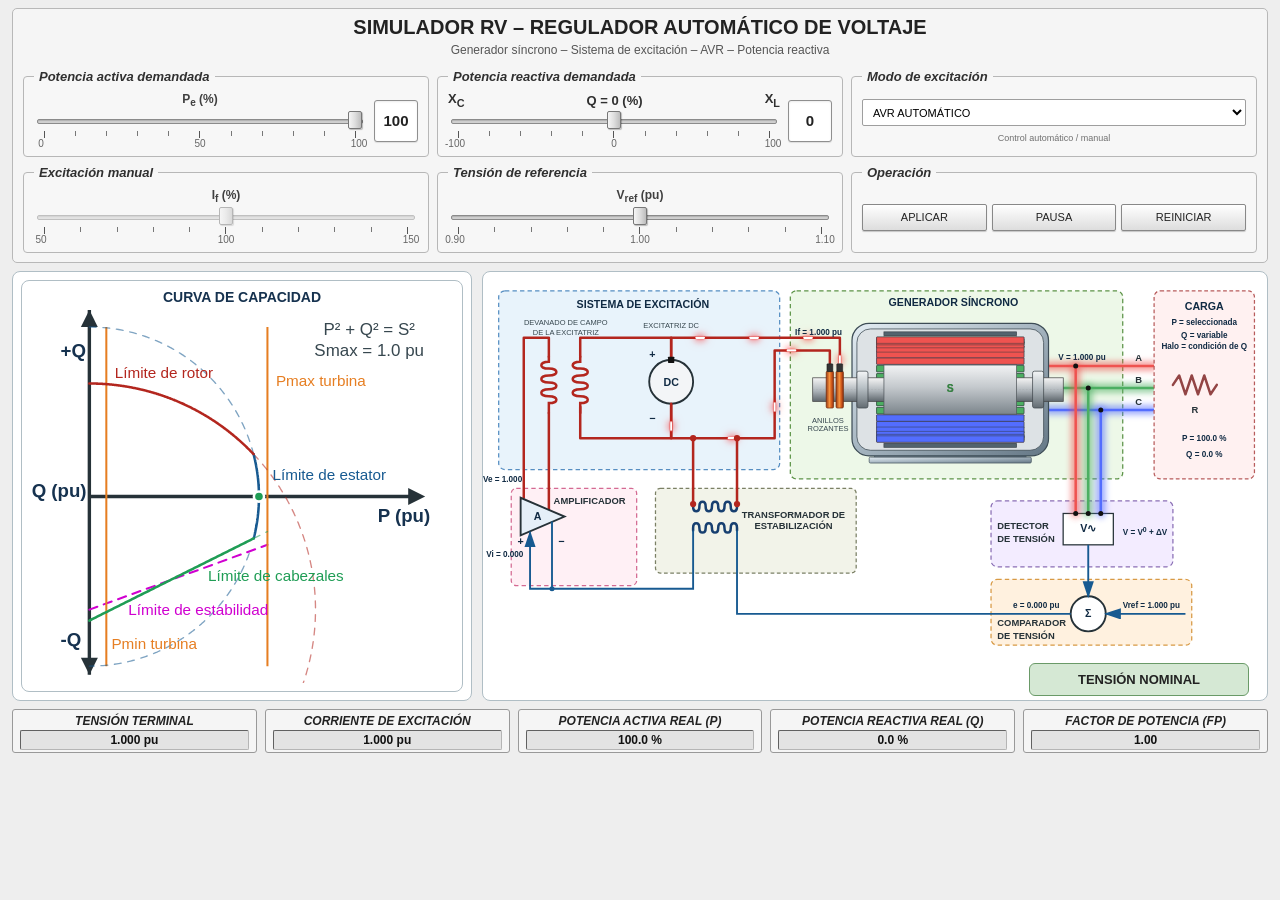
==== 02_SIMULADOR_RTTH/index.html @ 59ab32c9 "CAMBIOS" ====
<!DOCTYPE html>
<html lang="es">

<head>

<meta charset="UTF-8">
<meta name="viewport" content="width=device-width, initial-scale=1.0">

<title>SIMULADOR RV - Versión 15</title>

<link rel="stylesheet" href="css/estilos.css">
<link rel="stylesheet" href="css/simulador.css">

</head>

<body>

<!-- =========================================================
     CONTROLES SUPERIORES — VERSIÓN 9C
     Estándar visual común de los simuladores
========================================================= -->

<section class="panel-controles panel-controles-9c">

<div class="titulo-simulador">

        <h1>

            SIMULADOR RV – REGULADOR AUTOMÁTICO DE VOLTAJE

        </h1>

        <p>

            Generador síncrono – Sistema de excitación – AVR – Potencia reactiva

        </p>

</div>

<div class="fila-controles fila-controles-9c">

<!-- POTENCIA ACTIVA DEMANDADA -->
<fieldset class="grupo-control grupo-potencia-demandada">
    <legend>Potencia activa demandada</legend>

    <div class="control-potencia-con-valor">

        <div class="zona-control-potencia">

            <div class="etiqueta-variable">
                P<sub>e</sub> (%)
            </div>

            <div class="slider-simulador">
                <input
                    type="range"
                    id="sliderP"
                    min="0"
                    max="100"
                    step="1"
                    value="100"
                >

                <div class="graduaciones-porcentaje">
                    <span></span><span></span><span></span><span></span><span></span>
                    <span></span><span></span><span></span><span></span><span></span>
                    <span></span>
                </div>
            </div>

            <div class="escala-slider escala-tres">
                <span>0</span>
                <span>50</span>
                <span>100</span>
            </div>

        </div>

        <div class="indicador-potencia-demandada">
            <span id="valorP">100</span>
        </div>

    </div>

</fieldset>


<!-- POTENCIA REACTIVA DEMANDADA -->
<fieldset class="grupo-control grupo-potencia-demandada">
    <legend>Potencia reactiva demandada</legend>

    <div class="control-potencia-con-valor">

        <div class="zona-control-potencia">

            <div class="etiquetasReactancia">
                <span>X<sub>C</sub></span>
                <span class="centroReactancia">Q = 0 (%)</span>
                <span>X<sub>L</sub></span>
            </div>

            <div class="slider-simulador">
                <input
                    type="range"
                    id="sliderQ"
                    min="-100"
                    max="100"
                    step="1"
                    value="0"
                >

                <div class="graduaciones-porcentaje">
                    <span></span><span></span><span></span><span></span><span></span>
                    <span></span><span></span><span></span><span></span><span></span>
                    <span></span>
                </div>
            </div>

            <div class="escala-slider escala-tres">
                <span>-100</span>
                <span>0</span>
                <span>100</span>
            </div>

        </div>

        <div class="indicador-potencia-demandada">
            <span id="valorQ">0</span>
        </div>

    </div>

</fieldset>


<!-- MODO DE EXCITACIÓN -->
<fieldset class="grupo-control grupo-modo">
<legend>Modo de excitación</legend>

<select id="modo" class="selector">
<option value="auto">AVR AUTOMÁTICO</option>
<option value="manual">MANUAL</option>
</select>

<div class="texto-ayuda-control">
Control automático / manual
</div>

</fieldset>


<!-- EXCITACIÓN MANUAL -->
<fieldset class="grupo-control">
<legend>Excitación manual</legend>

<div class="etiqueta-variable">
I<sub>f</sub> (%)
</div>

<div class="slider-simulador">
<input
    type="range"
    id="sliderIf"
    min="50"
    max="150"
    step="1"
    value="100"
    disabled
>

<div class="graduaciones-porcentaje">
    <span></span><span></span><span></span><span></span><span></span>
    <span></span><span></span><span></span><span></span><span></span>
    <span></span>
</div>
</div>

<div class="escala-slider escala-tres">
<span>50</span>
<span>100</span>
<span>150</span>
</div>

</fieldset>


<!-- TENSIÓN DE REFERENCIA -->
<fieldset class="grupo-control">
<legend>Tensión de referencia</legend>

<div class="etiqueta-variable">
V<sub>ref</sub> (pu)
</div>

<div class="slider-simulador">
<input
    type="range"
    id="sliderVref"
    min="90"
    max="110"
    step="1"
    value="100"
>

<div class="graduaciones-porcentaje">
    <span></span><span></span><span></span><span></span><span></span>
    <span></span><span></span><span></span><span></span><span></span>
    <span></span>
</div>
</div>

<div class="escala-slider escala-tres">
<span>0.90</span>
<span>1.00</span>
<span>1.10</span>
</div>

</fieldset>


<!-- OPERACIÓN -->
<fieldset class="grupo-control grupo-operacion">
<legend>Operación</legend>

<div class="botones controles-botones controles-botones-9c">

<button id="aplicar">
APLICAR
</button>

<button id="pausa" class="secundario">
PAUSA
</button>

<button id="reiniciar" class="reinicio">
REINICIAR
</button>

</div>

</fieldset>

</div>

</section>


<!-- =========================================================
     ZONA CENTRAL
     La curva se conserva provisionalmente a la izquierda.
========================================================= -->

<div class="contenedor">

<aside class="panel panel-curva">

<div class="curvaCapacidad">

<div class="tituloCurva">
CURVA DE CAPACIDAD
</div>

<svg
id="graficaCapacidad"
viewBox="0 0 250 220"
>

<line x1="35" y1="110" x2="225" y2="110" class="ejeCurva"/>

<polygon
points="
233,110
223,105
223,115
"
fill="#263238"
/>

<line x1="35" y1="215" x2="35" y2="0" class="ejeCurva"/>

<polygon
points="
35,0
30,10
40,10
"
fill="#263238"
/>

<polygon
points="
35,215
30,205
40,205
"
fill="#263238"
/>

<text x="205" y="125" class="textoCurvaTitulo">
P (pu)
</text>

<text x="18" y="28" class="textoCurvaTitulo">
+Q
</text>

<text x="18" y="198" class="textoCurvaTitulo">
-Q
</text>

<text x="1" y="110" class="textoCurvaTitulo">
Q (pu)
</text>

<path
    id="curvaEstabilidadAngular"
    class="curvaEstabilidadAngular"
/>

<path id="limiteTurbinaMin" class="limiteTurbina"/>
<path id="limiteTurbinaMax" class="limiteTurbina"/>

<path id="curvaEstatorReferencia" class="curvaEstator curvaReferencia"/>
<path id="curvaRotorReferencia" class="curvaRotor curvaReferencia"/>
<path id="curvaCabezalReferencia" class="curvaCabezal curvaReferencia"/>

<path id="curvaEstator" class="curvaEstator"/>
<path id="curvaRotor" class="curvaRotor"/>
<path id="curvaCabezal" class="curvaCabezal"/>

<!-- ETIQUETAS DE LOS LÍMITES DE LA CURVA DE CAPACIDAD -->

<text
    x="143"
    y="100"
    class="textoLimiteCapacidad etiquetaEstator"
>
    Límite de estator
</text>

<text
    x="50"
    y="40"
    class="textoLimiteCapacidad etiquetaRotor"
>
    Límite de rotor
</text>

<text
    x="105"
    y="160"
    class="textoLimiteCapacidad etiquetaCabezal"
>
    Límite de cabezales
</text>

<text
    x="58"
    y="180"
    class="textoLimiteCapacidad etiquetaEstabilidad"
>
    Límite de estabilidad
</text>

<text x="48" y="200" class="textoLimiteCapacidad etiquetaTurbina">Pmin turbina</text>
<text x="145" y="45" class="textoLimiteCapacidad etiquetaTurbina">Pmax turbina</text>

<circle
id="puntoOperacion"
cx="135"
cy="110"
r="3"
class="puntoOperacion"
/>

<text
x="200"
y="15"
text-anchor="middle"
class="textoCurva"
>
P² + Q² = S²
</text>

<text
x="200"
y="27"
text-anchor="middle"
class="textoCurva"
>
Smax = 1.0 pu
</text>

</svg>

</div>

</aside>

<main class="escena">


<svg viewBox="0 0 1250 650">


<defs>


<marker
id="flechaRoja"
markerWidth="10"
markerHeight="10"
refX="8"
refY="3"
orient="auto"
>

<path
d="M0,0 L0,6 L9,3 z"
fill="#b3261e"
/>

</marker>



<marker
id="flechaAzul"
markerWidth="10"
markerHeight="10"
refX="8"
refY="3"
orient="auto"
>

<path
d="M0,0 L0,6 L9,3 z"
fill="#175a91"
/>

</marker>



<linearGradient
id="metal"
x1="0"
y1="0"
x2="1"
y2="0"
>

<stop offset="0%" stop-color="#555"/>
<stop offset="20%" stop-color="#aaa"/>
<stop offset="45%" stop-color="#eeeeee"/>
<stop offset="70%" stop-color="#999"/>
<stop offset="100%" stop-color="#555"/>

</linearGradient>



<linearGradient
id="metalFrontal"
x1="0"
y1="0"
x2="1"
y2="0"
>

<stop offset="0%" stop-color="#777"/>
<stop offset="45%" stop-color="#eeeeee"/>
<stop offset="100%" stop-color="#777"/>

</linearGradient>

<!-- =====================================================
     HALO DE LAS SALIDAS TRIFÁSICAS
====================================================== -->

<filter
    id="haloTrifasico"
    x="-50%"
    y="-200%"
    width="200%"
    height="500%"
    color-interpolation-filters="sRGB"
>

    <feGaussianBlur
        in="SourceGraphic"
        stdDeviation="5"
        result="desenfoque"
    />

    <feMerge>
        <feMergeNode in="desenfoque"/>
        <feMergeNode in="SourceGraphic"/>
    </feMerge>

</filter>

</defs>

<rect
x="490"
y="30"
width="530"
height="300"
rx="10"
class="bloqueGenerador"
/>

<rect
x="25"
y="30"
width="448"
height="285"
rx="10"
class="bloqueExcitacion"
/>


<text
x="255"
y="57"
text-anchor="middle"
class="tituloBloque"
>
SISTEMA DE EXCITACIÓN
</text>



<rect
x="45"
y="345"
width="200"
height="155"
rx="8"
class="bloqueAmplificador"
/>



<text
x="132"
y="85"
text-anchor="middle"
class="textoPeq"
>
DEVANADO DE CAMPO
</text>

<text
x="132"
y="100"
text-anchor="middle"
class="textoPeq"
>
DE LA EXCITATRIZ
</text>



<path
d="
M105 135
L105 143
C89 143 89 154 105 154
C121 154 121 165 105 165
C89 165 89 176 105 176
C121 176 121 187 105 187
C89 187 89 198 105 198
C121 198 121 209 105 209
L105 225
"
class="devCampo"
/>


<path
d="
M105 135
L105 105
L65 105
L65 360
"
class="lineaExcitacion"
/>


<path
d="
M105 225
L105 380
"
class="lineaExcitacion"
/>



<path
d="
M155 135
L155 143
C139 143 139 154 155 154
C171 154 171 165 155 165
C139 165 139 176 155 176
C171 176 171 187 155 187
C139 187 139 198 155 198
C171 198 171 209 155 209
L155 225
"
class="devCampo"
/>


<path
d="
M155 135
L155 105
L300 105
L300 140
"
class="lineaExcitacion"
/>


<path
d="
M155 215
L155 265
L300 265
L300 210
"
class="lineaExcitacion"
/>



<text
x="300"
y="90"
text-anchor="middle"
class="textoPeq"
>
EXCITATRIZ DC
</text>


<text
x="270"
y="137"
text-anchor="middle"
class="tituloBloque"
>
+
</text>


<circle
cx="300"
cy="175"
r="35"
class="maquinaDC"
/>


<text
x="300"
y="182"
text-anchor="middle"
class="tituloBloque"
>
DC
</text>


<text
x="270"
y="239"
text-anchor="middle"
class="tituloBloque"
>
−
</text>


<path
id="conductorExcitacion"
d="
M300 140
L300 105
L405 105
L569 105
L569 145
"
class="lineaExcitacion"
/>

<!-- Prueba de flujo luminoso sobre el conductor positivo existente. -->
<g id="flujoExcitacion" pointer-events="none" aria-hidden="true">
    <line x1="-6" y1="0" x2="6" y2="0"/>
    <line x1="-6" y1="0" x2="6" y2="0"/>
    <line x1="-6" y1="0" x2="6" y2="0"/>
    <line x1="-6" y1="0" x2="6" y2="0"/>
</g>

<!-- Primer pulso de corriente: excitatriz DC hacia el generador. -->
<g id="pulsoExcitacion" transform="translate(300 140)" pointer-events="none" aria-hidden="true">
    <circle r="8" fill="#ffb300" opacity="0.25"/>
    <circle r="5" fill="#ffca28" opacity="0.65"/>
    <circle r="2.5" fill="#fffde7"/>
</g>


<path
id="conductorRetornoExcitacion"
d="
M300 210
L300 265
L465 265
L465 125
L553 125
L553 145
"
class="lineaExcitacion"
/>

<g id="flujoRetornoExcitacion" pointer-events="none" aria-hidden="true">
    <line x1="-6" y1="0" x2="6" y2="0"/>
    <line x1="-6" y1="0" x2="6" y2="0"/>
    <line x1="-6" y1="0" x2="6" y2="0"/>
    <line x1="-6" y1="0" x2="6" y2="0"/>
</g>


<rect
x="295"
y="135"
width="10"
height="10"
rx="1"
fill="#111"
/>


<!-- =====================================================
     HALO DE LAS TRES FASES
====================================================== -->

<!-- FASE A - HALO -->
<line
    id="haloFaseA"
    x1="900"
    y1="150"
    x2="1070"
    y2="150"
    class="haloFase haloA"
/>

<!-- FASE A - CONDUCTOR -->
<line
    id="lineaFaseA"
    x1="900"
    y1="150"
    x2="1070"
    y2="150"
    class="faseSalida faseA"
/>


<!-- FASE B - HALO -->
<line
    id="haloFaseB"
    x1="925"
    y1="185"
    x2="1070"
    y2="185"
    class="haloFase haloB"
/>

<!-- FASE B - CONDUCTOR -->
<line
    id="lineaFaseB"
    x1="925"
    y1="185"
    x2="1070"
    y2="185"
    class="faseSalida faseB"
/>


<!-- FASE C - HALO -->
<line
    id="haloFaseC"
    x1="900"
    y1="220"
    x2="1070"
    y2="220"
    class="haloFase haloC"
/>

<!-- FASE C - CONDUCTOR -->
<line
    id="lineaFaseC"
    x1="900"
    y1="220"
    x2="1070"
    y2="220"
    class="faseSalida faseC"
/>


<!-- =========================================================
    GENERADOR SÍNCRONO LONGITUDINAL
========================================================= -->

<svg
    id="svgAlternador"
    x="510"
    y="60"
    width="470"
    height="255"
    viewBox="0 0 1200 650"
    preserveAspectRatio="xMidYMid meet"
>

    <title>
        Alternador síncrono — Corte longitudinal V6
    </title>

    <!-- =====================================================
         DEFINICIONES
    ====================================================== -->

    <defs>

        <!-- CARCASA -->
        <linearGradient id="carcasaGrad"
                        x1="0" y1="0"
                        x2="1" y2="1">
            <stop offset="0%" stop-color="#e4edf3"/>
            <stop offset="45%" stop-color="#aab9c4"/>
            <stop offset="100%" stop-color="#647785"/>
        </linearGradient>

        <!-- RODAMIENTOS -->
        <linearGradient id="rodamientoGrad"
                        x1="0" y1="0"
                        x2="0" y2="1">
            <stop offset="0%" stop-color="#f4f6f7"/>
            <stop offset="45%" stop-color="#b8c0c5"/>
            <stop offset="100%" stop-color="#626b71"/>
        </linearGradient>

        <!-- HIERRO DEL ROTOR -->
        <linearGradient id="hierroGrad"
                        x1="0" y1="0"
                        x2="0" y2="1">
            <stop offset="0%" stop-color="#f2f3f4"/>
            <stop offset="45%" stop-color="#c4c9cd"/>
            <stop offset="100%" stop-color="#7c858c"/>
        </linearGradient>

        <!-- EJE -->
        <linearGradient id="ejeGrad"
                        x1="0" y1="0"
                        x2="0" y2="1">
            <stop offset="0%" stop-color="#f5f5f5"/>
            <stop offset="55%" stop-color="#aeb5ba"/>
            <stop offset="100%" stop-color="#5f676d"/>
        </linearGradient>

        <!-- COBRE -->
        <linearGradient id="cobreGrad"
                        x1="0" y1="0"
                        x2="1" y2="0">
            <stop offset="0%" stop-color="#9d3b12"/>
            <stop offset="45%" stop-color="#f7933d"/>
            <stop offset="70%" stop-color="#d55d1c"/>
            <stop offset="100%" stop-color="#8b3010"/>
        </linearGradient>

        <!-- LAMINADO DEL ESTATOR -->
        <pattern id="patron-estator"
                 width="8"
                 height="436"
                 patternUnits="userSpaceOnUse">

            <line x1="0"
                  y1="0"
                  x2="0"
                  y2="436"
                  stroke="#aaa69d"
                  stroke-width="1"
                  opacity="0.65"/>

        </pattern>

    </defs>


    <!-- =====================================================
         FONDO
    ====================================================== -->

    <rect x="0"
          y="0"
          width="1200"
          height="650"
          fill="none"/>


    <!-- =====================================================
         CONJUNTO ESTATOR
    ====================================================== -->

    <g id="conjunto-estator"
       transform="translate(-100,-55)">


        <!-- =================================================
             BASE
        ================================================== -->

        <g id="soportes"
           transform="translate(0,-50)"
           fill="url(#carcasaGrad)"
           stroke="#45545e"
           stroke-width="3">

            <path d="
                M430 650
                L970 650
                L1010 705
                L390 705
                Z"/>

            <rect x="370"
                  y="705"
                  width="660"
                  height="24"
                  rx="5"/>

        </g>


        <!-- =================================================
             CARCASA
        ================================================== -->

        <g id="carcasa">

            <rect x="300"
                  y="110"
                  width="800"
                  height="540"
                  rx="70"
                  fill="url(#carcasaGrad)"
                  stroke="#3d4c56"
                  stroke-width="5"/>

            <rect x="320"
                  y="133"
                  width="760"
                  height="494"
                  rx="55"
                  fill="#dde2e5"
                  stroke="#39464e"
                  stroke-width="3"/>

        </g>


        <!-- =================================================
             ESTATOR
        ================================================== -->

        <g id="estator">

            <!-- LAMINADO SUPERIOR -->

            <g id="laminado-superior">

                <rect x="430"
                      y="145"
                      width="540"
                      height="15"
                      fill="#53636e"
                      stroke="#40494f"
                      stroke-width="3"/>

                <line x1="430"
                      y1="160"
                      x2="970"
                      y2="160"
                      stroke="#39474f"
                      stroke-width="2"/>

            </g>


            <!-- HIERRO CONTINUO -->

            <g id="hierro-estator-fondo">

                <rect x="430"
                      y="162"
                      width="540"
                      height="436"
                      fill="#c7c4bb"
                      stroke="#666b6e"
                      stroke-width="1.5"/>

                <rect x="430"
                      y="162"
                      width="540"
                      height="436"
                      fill="url(#patron-estator)"/>

            </g>


            <!-- LAMINADO INFERIOR -->

            <g id="laminado-inferior">

                <line x1="430"
                      y1="600"
                      x2="970"
                      y2="600"
                      stroke="#39474f"
                      stroke-width="2"/>

                <rect x="430"
                      y="600"
                      width="540"
                      height="15"
                      fill="#53636e"
                      stroke="#40494f"
                      stroke-width="3"/>

            </g>

        </g>


        <!-- =================================================
             DEVANADO SUPERIOR
        ================================================== -->

        <g id="devanado-superior"
           stroke="#30363a"
           stroke-width="2">

            <!-- FASE V -->

            <g id="fase-V-superior"
               fill="#4caf62">

                <rect id="V1-superior" x="400" y="349.4" width="600" height="26" rx="2"/>
                <rect id="V2-superior" x="400" y="314.7" width="600" height="26" rx="2"/>
                <rect id="V3-superior" x="400" y="281.6" width="600" height="26" rx="2"/>
                <rect id="V4-superior" x="400" y="281.6" width="600" height="26" rx="2"/>
                <rect id="V5-superior" x="400" y="314.7" width="600" height="26" rx="2"/>
                <rect id="V6-superior" x="400" y="349.4" width="600" height="26" rx="2"/>

            </g>


            <!-- FASE W -->

            <g id="fase-W-superior"
               fill="#536dfe">

                <rect id="W1-superior" x="400" y="251.1" width="600" height="26" rx="2"/>
                <rect id="W2-superior" x="400" y="224.2" width="600" height="26" rx="2"/>
                <rect id="W3-superior" x="400" y="201.5" width="600" height="26" rx="2"/>
                <rect id="W4-superior" x="400" y="183.9" width="600" height="26" rx="2"/>
                <rect id="W5-superior" x="400" y="171.9" width="600" height="26" rx="2"/>
                <rect id="W6-superior" x="400" y="165.8" width="600" height="26" rx="2"/>

            </g>


            <!-- FASE U -->

            <g id="fase-U-superior"
               fill="#ef5350">

                <rect id="U6-superior" x="400" y="251.1" width="600" height="26" rx="2"/>
                <rect id="U5-superior" x="400" y="224.2" width="600" height="26" rx="2"/>
                <rect id="U4-superior" x="400" y="201.5" width="600" height="26" rx="2"/>
                <rect id="U3-superior" x="400" y="183.9" width="600" height="26" rx="2"/>
                <rect id="U2-superior" x="400" y="171.9" width="600" height="26" rx="2"/>
                <rect id="U1-superior" x="400" y="165.8" width="600" height="26" rx="2"/>

            </g>

        </g>


        <!-- =================================================
             DEVANADO INFERIOR
        ================================================== -->

        <g id="devanado-inferior"
           stroke="#30363a"
           stroke-width="2">

            <!-- FASE V -->

            <g id="fase-V-inferior"
               fill="#4caf62">

                <rect id="V1-inferior" x="400" y="384.6" width="600" height="26" rx="2"/>
                <rect id="V2-inferior" x="400" y="419.3" width="600" height="26" rx="2"/>
                <rect id="V3-inferior" x="400" y="452.4" width="600" height="26" rx="2"/>
                <rect id="V4-inferior" x="400" y="452.4" width="600" height="26" rx="2"/>
                <rect id="V5-inferior" x="400" y="419.3" width="600" height="26" rx="2"/>
                <rect id="V6-inferior" x="400" y="384.6" width="600" height="26" rx="2"/>

            </g>


            <!-- FASE U -->

            <g id="fase-U-inferior"
               fill="#ef5350">

                <rect id="U1-inferior" x="400" y="482.9" width="600" height="26" rx="2"/>
                <rect id="U2-inferior" x="400" y="509.8" width="600" height="26" rx="2"/>
                <rect id="U3-inferior" x="400" y="532.5" width="600" height="26" rx="2"/>
                <rect id="U4-inferior" x="400" y="550.1" width="600" height="26" rx="2"/>
                <rect id="U5-inferior" x="400" y="562.1" width="600" height="26" rx="2"/>
                <rect id="U6-inferior" x="400" y="568.2" width="600" height="26" rx="2"/>

            </g>


            <!-- FASE W -->

            <g id="fase-W-inferior"
               fill="#536dfe">

                <rect id="W1-inferior" x="400" y="482.9" width="600" height="26" rx="2"/>
                <rect id="W2-inferior" x="400" y="509.8" width="600" height="26" rx="2"/>
                <rect id="W3-inferior" x="400" y="532.5" width="600" height="26" rx="2"/>
                <rect id="W4-inferior" x="400" y="550.1" width="600" height="26" rx="2"/>
                <rect id="W5-inferior" x="400" y="562.1" width="600" height="26" rx="2"/>
                <rect id="W6-inferior" x="400" y="568.2" width="600" height="26" rx="2"/>

            </g>

        </g>

    </g>


    <!-- =====================================================
         ROTOR COMPLETO
    ====================================================== -->

    <g id="rotor-completo">


        <!-- =================================================
             GEOMETRÍA A — 0° / 180°
        ================================================== -->

        <g id="geometria-A"
           transform="translate(-100,-55)"
           display="none">


            <!-- NÚCLEO -->

            <g id="nucleo-rotor">

                <rect x="450"
                      y="262"
                      width="500"
                      height="236"
                      fill="url(#hierroGrad)"
                      stroke="#50575c"
                      stroke-width="3"/>

            </g>


            <!-- POLO SUPERIOR -->

            <g id="polo-superior">

                <path d="
                    M430 203
                    L970 203
                    L970 253
                    L950 280
                    L450 280
                    L430 253
                    Z"
                      fill="url(#hierroGrad)"
                      stroke="#50575c"
                      stroke-width="3"
                      stroke-linejoin="round"/>

            </g>


            <!-- POLO INFERIOR -->

            <g id="polo-inferior">

                <path d="
                    M450 480
                    L950 480
                    L970 507
                    L970 557
                    L430 557
                    L430 507
                    Z"
                      fill="url(#hierroGrad)"
                      stroke="#50575c"
                      stroke-width="3"
                      stroke-linejoin="round"/>

            </g>


            <!-- EJE -->

            <g id="eje">

                <rect x="140"
                      y="332"
                      width="1020"
                      height="96"
                      fill="url(#ejeGrad)"
                      stroke="#444"
                      stroke-width="3"/>

                <line x1="140"
                      y1="380"
                      x2="1160"
                      y2="380"
                      stroke="#999"
                      stroke-width="1"
                      stroke-dasharray="7 7"/>

            </g>


            <!-- DEVANADO DE CAMPO -->

            <g id="devanado-campo"
               fill="url(#cobreGrad)"
               stroke="#77300f"
               stroke-width="1.4">

                <rect x="430" y="285.5" width="540" height="18" rx="3"/>
                <rect x="430" y="304.5" width="540" height="18" rx="3"/>
                <rect x="430" y="323.5" width="540" height="18" rx="3"/>
                <rect x="430" y="342.5" width="540" height="18" rx="3"/>
                <rect x="430" y="361.5" width="540" height="18" rx="3"/>

                <rect x="430" y="380.5" width="540" height="18" rx="3"/>
                <rect x="430" y="399.5" width="540" height="18" rx="3"/>
                <rect x="430" y="418.5" width="540" height="18" rx="3"/>
                <rect x="430" y="437.5" width="540" height="18" rx="3"/>
                <rect x="430" y="456.5" width="540" height="18" rx="3"/>

            </g>


            <!-- 0° -->

            <g id="vista-0">

                <text x="700"
                      y="230"
                      text-anchor="middle"
                      dominant-baseline="middle"
                      font-family="Arial, Helvetica, sans-serif"
                      font-size="42"
                      font-weight="700"
                      fill="#2e8b3c"
                      stroke="#163d1d"
                      stroke-width="0.8">S</text>

                <text x="700"
                      y="530"
                      text-anchor="middle"
                      dominant-baseline="middle"
                      font-family="Arial, Helvetica, sans-serif"
                      font-size="42"
                      font-weight="700"
                      fill="#d62828"
                      stroke="#671414"
                      stroke-width="0.8">N</text>

            </g>


            <!-- 180° -->

            <g id="vista-180"
               display="none">

                <text x="700"
                      y="230"
                      text-anchor="middle"
                      dominant-baseline="middle"
                      font-family="Arial, Helvetica, sans-serif"
                      font-size="42"
                      font-weight="700"
                      fill="#d62828"
                      stroke="#671414"
                      stroke-width="0.8">N</text>

                <text x="700"
                      y="530"
                      text-anchor="middle"
                      dominant-baseline="middle"
                      font-family="Arial, Helvetica, sans-serif"
                      font-size="42"
                      font-weight="700"
                      fill="#2e8b3c"
                      stroke="#163d1d"
                      stroke-width="0.8">S</text>

            </g>

        </g>


        <!-- =================================================
             GEOMETRÍA B — 90° / 270°
        ================================================== -->

        <g id="geometria-B"
           transform="translate(-100,-55)"
           display="none">


            <!-- EJE -->

            <g id="eje-B">

                <rect x="140"
                      y="332"
                      width="1020"
                      height="96"
                      fill="url(#ejeGrad)"
                      stroke="#444"
                      stroke-width="3"/>

                <line x1="140"
                      y1="380"
                      x2="1160"
                      y2="380"
                      stroke="#999"
                      stroke-width="1"
                      stroke-dasharray="7 7"/>

            </g>


            <!-- NÚCLEO -->

            <g id="nucleo-rotor-B">

                <rect x="450"
                      y="315"
                      width="500"
                      height="130"
                      fill="url(#hierroGrad)"
                      stroke="#50575c"
                      stroke-width="3"/>

            </g>


            <!-- POLO LATERAL -->

            <g id="polo-lateral-B">

                <rect x="430"
                      y="280"
                      width="540"
                      height="200"
                      fill="url(#hierroGrad)"
                      stroke="#50575c"
                      stroke-width="3"/>

            </g>


            <!-- 90° -->

            <g id="vista-90">

                <text x="700"
                      y="380"
                      text-anchor="middle"
                      dominant-baseline="middle"
                      font-family="Arial, Helvetica, sans-serif"
                      font-size="42"
                      font-weight="700"
                      fill="#2e8b3c"
                      stroke="#163d1d"
                      stroke-width="0.8">S</text>

            </g>


            <!-- 270° -->

            <g id="vista-270"
            display="none">

            <text x="700"
                  y="380"
                  text-anchor="middle"
                  dominant-baseline="middle"
                  font-family="Arial, Helvetica, sans-serif"
                  font-size="42"
                  font-weight="700"
                  fill="#d62828"
                  stroke="#671414"
                  stroke-width="0.8">N</text>

            </g>

        </g>


        <!-- =================================================
             GEOMETRÍA C — 45° / 225°
        ================================================== -->

        <g id="geometria-C"
           transform="translate(-100,-55)">


            <!-- EJE -->

            <g id="eje-C">

                <rect x="140"
                      y="332"
                      width="1020"
                      height="96"
                      fill="url(#ejeGrad)"
                      stroke="#444"
                      stroke-width="3"/>

                <line x1="140"
                      y1="380"
                      x2="1160"
                      y2="380"
                      stroke="#999"
                      stroke-width="1"
                      stroke-dasharray="7 7"/>

            </g>


            <!-- HIERRO SUPERIOR EXTERIOR -->

            <g id="hierro-superior-exterior-C">

                <rect x="430"
                      y="203"
                      width="540"
                      height="120"
                      fill="url(#hierroGrad)"
                      stroke="#50575c"
                      stroke-width="3"/>

            </g>


            <!-- HIERRO SUPERIOR INTERIOR -->

            <g id="hierro-superior-interior-C">

                <rect x="430"
                      y="323"
                      width="540"
                      height="19"
                      fill="url(#hierroGrad)"
                      stroke="#50575c"
                      stroke-width="3"/>

            </g>


            <!-- DEVANADO DE CAMPO CENTRAL -->

            <g id="devanado-campo-C"
               fill="url(#cobreGrad)"
               stroke="#77300f"
               stroke-width="1.4">

                <rect x="430" y="342" width="540" height="8" rx="2"/>
                <rect x="430" y="351" width="540" height="15" rx="2"/>
                <rect x="430" y="367" width="540" height="15" rx="2"/>
                <rect x="430" y="383" width="540" height="15" rx="2"/>
                <rect x="430" y="399" width="540" height="15" rx="2"/>
                <rect x="430" y="415" width="540" height="15" rx="2"/>
                <rect x="430" y="431" width="540" height="15" rx="2"/>
                <rect x="430" y="447" width="540" height="15" rx="2"/>
                <rect x="430" y="463" width="540" height="15" rx="2"/>
                <rect x="430" y="479" width="540" height="15" rx="2"/>

            </g>


            <!-- HIERRO INFERIOR INTERIOR -->

            <g id="hierro-inferior-interior-C">

                <rect x="430"
                      y="494"
                      width="540"
                      height="44"
                      fill="url(#hierroGrad)"
                      stroke="#50575c"
                      stroke-width="3"/>

            </g>


            <!-- HIERRO INFERIOR EXTERIOR -->

            <g id="hierro-inferior-exterior-C">

                <rect x="430"
                      y="538"
                      width="540"
                      height="19"
                      fill="url(#hierroGrad)"
                      stroke="#50575c"
                      stroke-width="3"/>

            </g>


            <!-- VISTA 45° -->

            <g id="vista-45">

                <!-- POLO S ARRIBA -->
                <text x="700"
                    y="260"
                    text-anchor="middle"
                    dominant-baseline="middle"
                    font-family="Arial, Helvetica, sans-serif"
                    font-size="34"
                    font-weight="700"
                    fill="#2e8b3c"
                    stroke="#163d1d"
                    stroke-width="0.8">S</text>

                <!-- POLO N ABAJO -->
                <text x="700"
                    y="518"
                    text-anchor="middle"
                    dominant-baseline="middle"
                    font-family="Arial, Helvetica, sans-serif"
                    font-size="34"
                    font-weight="700"
                    fill="#d62828"
                    stroke="#671414"
                    stroke-width="0.8">N</text>

            </g>


            <!-- VISTA 225° -->

            <g id="vista-225"
            display="none">

                <!-- POLO N ARRIBA -->
                <text x="700"
                    y="260"
                    text-anchor="middle"
                    dominant-baseline="middle"
                    font-family="Arial, Helvetica, sans-serif"
                    font-size="34"
                    font-weight="700"
                    fill="#d62828"
                    stroke="#671414"
                    stroke-width="0.8">N</text>

                <!-- POLO S ABAJO -->
                <text x="700"
                    y="518"
                    text-anchor="middle"
                    dominant-baseline="middle"
                    font-family="Arial, Helvetica, sans-serif"
                    font-size="34"
                    font-weight="700"
                    fill="#2e8b3c"
                    stroke="#163d1d"
                    stroke-width="0.8">S</text>

            </g>

        </g>


        <!-- =================================================
             GEOMETRÍA C INVERSA — 135° / 315°
        ================================================== -->

        <g id="geometria-C-inversa"
           transform="translate(-100,-55)"
           display="none">


            <!-- EJE -->

            <g id="eje-C-inversa">

                <rect x="140"
                      y="332"
                      width="1020"
                      height="96"
                      fill="url(#ejeGrad)"
                      stroke="#444"
                      stroke-width="3"/>

                <line x1="140"
                      y1="380"
                      x2="1160"
                      y2="380"
                      stroke="#999"
                      stroke-width="1"
                      stroke-dasharray="7 7"/>

            </g>


            <!-- HIERRO SUPERIOR EXTERIOR -->

            <g id="hierro-superior-exterior-C-inversa">

                <rect x="430"
                      y="203"
                      width="540"
                      height="19"
                      fill="url(#hierroGrad)"
                      stroke="#50575c"
                      stroke-width="3"/>

            </g>


            <!-- HIERRO SUPERIOR INTERIOR -->

            <g id="hierro-superior-interior-C-inversa">

                <rect x="430"
                      y="222"
                      width="540"
                      height="44"
                      fill="url(#hierroGrad)"
                      stroke="#50575c"
                      stroke-width="3"/>

            </g>


            <!-- DEVANADO DE CAMPO -->

            <g id="devanado-campo-C-inversa"
               fill="url(#cobreGrad)"
               stroke="#77300f"
               stroke-width="1.4">

                <rect x="430" y="266" width="540" height="15" rx="2"/>
                <rect x="430" y="282" width="540" height="15" rx="2"/>
                <rect x="430" y="298" width="540" height="15" rx="2"/>
                <rect x="430" y="314" width="540" height="15" rx="2"/>
                <rect x="430" y="330" width="540" height="15" rx="2"/>
                <rect x="430" y="346" width="540" height="15" rx="2"/>
                <rect x="430" y="362" width="540" height="15" rx="2"/>
                <rect x="430" y="378" width="540" height="15" rx="2"/>
                <rect x="430" y="394" width="540" height="15" rx="2"/>

                <!-- MEDIA BOBINA -->
                <rect x="430" y="410" width="540" height="8" rx="2"/>

            </g>


            <!-- HIERRO INFERIOR INTERIOR -->

            <g id="hierro-inferior-interior-C-inversa">

                <rect x="430"
                      y="418"
                      width="540"
                      height="19"
                      fill="url(#hierroGrad)"
                      stroke="#50575c"
                      stroke-width="3"/>

            </g>


            <!-- POLO INFERIOR GRANDE -->

            <g id="hierro-inferior-exterior-C-inversa">

                <rect x="430"
                      y="437"
                      width="540"
                      height="120"
                      fill="url(#hierroGrad)"
                      stroke="#50575c"
                      stroke-width="3"/>

            </g>


            <!-- VISTA 135° -->

            <g id="vista-135"
            display="none">

                <!-- POLO N ARRIBA -->
                <text x="700"
                    y="242"
                    text-anchor="middle"
                    dominant-baseline="middle"
                    font-family="Arial, Helvetica, sans-serif"
                    font-size="34"
                    font-weight="700"
                    fill="#d62828"
                    stroke="#671414"
                    stroke-width="0.8">N</text>

                <!-- POLO S ABAJO -->
                <text x="700"
                    y="500"
                    text-anchor="middle"
                    dominant-baseline="middle"
                    font-family="Arial, Helvetica, sans-serif"
                    font-size="34"
                    font-weight="700"
                    fill="#2e8b3c"
                    stroke="#163d1d"
                    stroke-width="0.8">S</text>

            </g>


            <!-- VISTA 315° -->

            <g id="vista-315"
            display="none">

                <!-- POLO S ARRIBA -->
                <text x="700"
                    y="242"
                    text-anchor="middle"
                    dominant-baseline="middle"
                    font-family="Arial, Helvetica, sans-serif"
                    font-size="34"
                    font-weight="700"
                    fill="#2e8b3c"
                    stroke="#163d1d"
                    stroke-width="0.8">S</text>

                <!-- POLO N ABAJO -->
                <text x="700"
                    y="500"
                    text-anchor="middle"
                    dominant-baseline="middle"
                    font-family="Arial, Helvetica, sans-serif"
                    font-size="34"
                    font-weight="700"
                    fill="#d62828"
                    stroke="#671414"
                    stroke-width="0.8">N</text>

            </g>

        </g>


    </g>


    <!-- =====================================================
         ANILLOS ROZANTES
    ====================================================== -->

    <g id="anillos-rozantes"
       transform="translate(-100,-55)">

        <rect x="195"
              y="305"
              width="30"
              height="150"
              rx="5"
              fill="url(#cobreGrad)"
              stroke="#77300f"
              stroke-width="3"/>

        <rect x="235"
              y="305"
              width="30"
              height="150"
              rx="5"
              fill="url(#cobreGrad)"
              stroke="#77300f"
              stroke-width="3"/>

    </g>


    <!-- =====================================================
         ESCOBILLAS
    ====================================================== -->

    <g id="escobillas"
       transform="translate(-100,-55)">

        <rect x="198"
              y="275"
              width="24"
              height="32"
              rx="3"
              fill="#343434"
              stroke="#111111"
              stroke-width="2"/>

        <rect x="238"
              y="275"
              width="24"
              height="32"
              rx="3"
              fill="#343434"
              stroke="#111111"
              stroke-width="2"/>

    </g>


    <!-- =====================================================
         RODAMIENTOS
    ====================================================== -->

    <g id="rodamientos"
       transform="translate(-100,-55)">

        <g id="rodamiento-izquierdo">

            <rect x="320"
                  y="305"
                  width="45"
                  height="150"
                  rx="8"
                  fill="url(#rodamientoGrad)"
                  stroke="#40484d"
                  stroke-width="3"/>

        </g>


        <g id="rodamiento-derecho">

            <rect x="1035"
                  y="305"
                  width="45"
                  height="150"
                  rx="8"
                  fill="url(#rodamientoGrad)"
                  stroke="#40484d"
                  stroke-width="3"/>

        </g>

    </g>

</svg>


<text
x="750"
y="55"
text-anchor="middle"
class="tituloBloque"
>
GENERADOR SÍNCRONO
</text>


<text
x="535"
y="100"
text-anchor="middle"
class="textoValor"
id="textoIfLinea"
>
If = 1.000 pu
</text>


<text
x="550"
y="240"
text-anchor="middle"
class="textoPeq"
>
ANILLOS
</text>


<text
x="550"
y="254"
text-anchor="middle"
class="textoPeq"
>
ROZANTES
</text>



<text x="1040" y="142" class="texto">A</text>

<text x="1040" y="177" class="texto">B</text>

<text x="1040" y="212" class="texto">C</text>


<text
x="955"
y="140"
text-anchor="middle"
class="textoValor"
id="textoVoltaje"
>
V = 1.000 pu
</text>



<rect
x="1070"
y="30"
width="160"
height="300"
rx="10"
class="carga"
/>


<text
x="1150"
y="60"
text-anchor="middle"
class="tituloBloque"
>
CARGA
</text>


<text
x="1150"
y="85"
text-anchor="middle"
class="textoValor"
>
P = seleccionada
</text>

<text
x="1150"
y="105"
text-anchor="middle"
class="textoValor"
>
Q = variable
</text>

<text
x="1150"
y="122"
text-anchor="middle"
class="textoValor"
>
Halo = condición de Q
</text>



<g id="simboloR">

<polyline
points="
1100,180
1110,165
1120,195
1130,165
1140,195
1150,165
1160,195
1170,180
"
class="simboloCarga"
/>

<text
x="1135"
y="225"
text-anchor="middle"
class="texto"
>
R
</text>

</g>



<g id="simboloXL" style="display:none">

<path
d="
M1095 180
L1105 180
C1105 160 1122 160 1122 180
C1122 160 1139 160 1139 180
C1139 160 1156 160 1156 180
C1156 160 1173 160 1173 180
L1185 180
"
class="simboloCarga"
/>

<text
x="1140"
y="225"
text-anchor="middle"
class="texto"
>
X<tspan baseline-shift="sub" font-size="11">L</tspan>
</text>

</g>



<g id="simboloXC" style="display:none">

<line
x1="1095"
y1="180"
x2="1125"
y2="180"
class="simboloCarga"
/>

<line
x1="1125"
y1="155"
x2="1125"
y2="205"
class="simboloCarga"
/>

<line
x1="1155"
y1="155"
x2="1155"
y2="205"
class="simboloCarga"
/>

<line
x1="1155"
y1="180"
x2="1185"
y2="180"
class="simboloCarga"
/>

<text
x="1140"
y="225"
text-anchor="middle"
class="texto"
>
X<tspan baseline-shift="sub" font-size="11">C</tspan>
</text>

</g>



<text
x="1150"
y="270"
text-anchor="middle"
class="textoValor"
id="textoPCarga"
>
P = 100 %
</text>


<text
x="1150"
y="295"
text-anchor="middle"
class="textoValor"
id="textoQCarga"
>
Q = 0.0 %
</text>



<text
x="170"
y="370"
text-anchor="middle"
class="texto"
>
AMPLIFICADOR
</text>


<polygon
points="
60,360
60,420
130,390
"
fill="#e5eff8"
stroke="#263238"
stroke-width="3"
/>


<text
x="87"
y="396"
text-anchor="middle"
class="tituloBloque"
>
A
</text>


<text
x="55"
y="435"
class="tituloBloque"
>
+
</text>


<text
x="120"
y="435"
class="tituloBloque"
>
−
</text>


<text
x="5"
y="455"
class="textoValor"
id="textoVi"
>
Vi = 0.000
</text>


<text
x="0"
y="335"
class="textoValor"
id="textoVe"
>
Ve = 1.000
</text>



<rect
x="275"
y="345"
width="320"
height="135"
rx="8"
class="bloqueEstabilizador"
/>


<text
x="495"
y="392"
text-anchor="middle"
class="texto"
>
TRANSFORMADOR DE
</text>


<text
x="495"
y="409"
text-anchor="middle"
class="texto"
>
ESTABILIZACIÓN
</text>


<path
d="
M335 370
L335 374
C335 384 345 384 345 374
C345 364 355 364 355 374
C355 384 365 384 365 374
C365 364 375 364 375 374
C375 384 385 384 385 374
C385 364 395 364 395 374
C395 384 405 384 405 374
L405 370
"
class="bobinaEst"
/>


<path
d="
M335 412
L335 408
C335 398 345 398 345 408
C345 418 355 418 355 408
C355 398 365 398 365 408
C365 418 375 418 375 408
C375 398 385 398 385 408
C385 418 395 418 395 408
C395 398 405 398 405 408
L405 412
"
class="bobinaEst"
/>


<path
d="
M335 370
L335 265
"
class="lineaExcitacion"
/>


<path
d="
M405 370
L405 265
"
class="lineaExcitacion"
/>


<circle cx="335" cy="265" r="5" fill="#b3261e"/>
<circle cx="405" cy="265" r="5" fill="#b3261e"/>
<circle cx="335" cy="370" r="5" fill="#b3261e"/>
<circle cx="405" cy="370" r="5" fill="#b3261e"/>


<path
d="
M335 412
L335 505
L75 505
L75 415
"
class="lineaControl"
marker-end="url(#flechaAzul)"
/>



<rect
x="810"
y="365"
width="290"
height="105"
rx="10"
class="bloqueDetector"
/>


<text
x="820"
y="410"
class="texto"
>
DETECTOR
</text>


<text
x="820"
y="430"
class="texto"
>
DE TENSIÓN
</text>


<rect
x="925"
y="385"
width="80"
height="50"
fill="white"
stroke="#263238"
stroke-width="2"
/>


<text
x="965"
y="415"
text-anchor="middle"
class="tituloBloque"
>
V∿
</text>


<!-- =====================================================
     MEDICIÓN TRIFÁSICA HACIA EL DETECTOR DE TENSIÓN

     Cada fase tiene:
     1. Halo luminoso detrás
     2. Conductor sólido delante
====================================================== -->


<!-- =====================================================
     FASE A
====================================================== -->

<!-- HALO FASE A -->
<path
    id="haloMedicionA"
    d="M945 150 L945 385"
    class="haloFase haloA"
/>

<!-- CONDUCTOR FASE A -->
<path
    id="medicionFaseA"
    d="M945 150 L945 385"
    class="lineaMedicion faseA"
/>


<!-- =====================================================
     FASE B
====================================================== -->

<!-- HALO FASE B -->
<path
    id="haloMedicionB"
    d="M965 185 L965 385"
    class="haloFase haloB"
/>

<!-- CONDUCTOR FASE B -->
<path
    id="medicionFaseB"
    d="M965 185 L965 385"
    class="lineaMedicion faseB"
/>


<!-- =====================================================
     FASE C
====================================================== -->

<!-- HALO FASE C -->
<path
    id="haloMedicionC"
    d="M985 220 L985 385"
    class="haloFase haloC"
/>

<!-- CONDUCTOR FASE C -->
<path
    id="medicionFaseC"
    d="M985 220 L985 385"
    class="lineaMedicion faseC"
/>


<circle cx="945" cy="150" r="4" fill="#111"/>
<circle cx="965" cy="185" r="4" fill="#111"/>
<circle cx="985" cy="220" r="4" fill="#111"/>

<circle cx="945" cy="385" r="4" fill="#111"/>
<circle cx="965" cy="385" r="4" fill="#111"/>
<circle cx="985" cy="385" r="4" fill="#111"/>


<text
x="1020"
y="420"
class="textoValor"
>
V = V<tspan baseline-shift="super" font-size="11">0</tspan> + ΔV
</text>



<rect
x="810"
y="490"
width="320"
height="105"
rx="10"
class="bloqueComparador"
/>


<text
x="820"
y="565"
class="texto"
>
COMPARADOR
</text>


<text
x="820"
y="585"
class="texto"
>
DE TENSIÓN
</text>


<circle
cx="965"
cy="545"
r="28"
fill="white"
stroke="#263238"
stroke-width="3"
/>


<text
x="965"
y="550"
text-anchor="middle"
class="tituloBloque"
>
Σ
</text>


<path
d="
M1120 545
L993 545
"
class="lineaControl"
marker-end="url(#flechaAzul)"
/>


<text
x="1020"
y="535"
class="textoValor"
id="textoVref"
>
Vref = 1.000 pu
</text>


<path
d="
M965 435
L965 517
"
class="lineaControl"
marker-end="url(#flechaAzul)"
/>


<path
d="
M110 505
L110 398
"
class="lineaControl"
/>


<circle
cx="110"
cy="505"
r="4"
fill="#175a91"
/>


<path
d="
M405 412
L405 545
L937 545
"
class="lineaControl"
/>


<text
x="845"
y="535"
class="textoValor"
id="textoError"
>
e = 0.000 pu
</text>


</svg>



<div
class="estado"
id="estado"
>
TENSIÓN NOMINAL
</div>


</main>

</div>

<!-- =========================================================
     INDICADORES INFERIORES
========================================================= -->

<section class="indicadores indicadores-inferiores">


    <!-- TENSIÓN TERMINAL -->

    <div class="indicador">

        <div class="titulo">
            TENSIÓN TERMINAL
        </div>

        <div class="valor">
            <span id="displayV">1.000</span>
            <span class="unidad">pu</span>
        </div>

    </div>


    <!-- CORRIENTE DE EXCITACIÓN -->

    <div class="indicador">

        <div class="titulo">
            CORRIENTE DE EXCITACIÓN
        </div>

        <div class="valor">
            <span id="displayIf">1.000</span>
            <span class="unidad">pu</span>
        </div>

    </div>


    <!-- POTENCIA ACTIVA -->

    <div class="indicador">

        <div class="titulo">
            POTENCIA ACTIVA REAL (P)
        </div>

        <div class="valor">
            <span id="displayP">100.0</span>
            <span class="unidad">%</span>
        </div>

    </div>


    <!-- POTENCIA REACTIVA -->

    <div class="indicador">

        <div class="titulo">
            POTENCIA REACTIVA REAL (Q)
        </div>

        <div class="valor">
            <span id="displayQ">0.0</span>
            <span class="unidad">%</span>
        </div>

    </div>


    <!-- FACTOR DE POTENCIA -->

    <div class="indicador">

        <div class="titulo">
            FACTOR DE POTENCIA (FP)
        </div>

        <div class="valor">
            <span id="displayFP">1.00</span>
        </div>

        <div
            class="estadoExcitacion"
            id="estadoExcitacion"
        >
            EXCITACIÓN NORMAL
        </div>

    </div>


</section>

<script src="js/simulador.js"></script>

</body>

</html>
---- 02_SIMULADOR_RTTH/css/estilos.css ----
/* ============================================================
   ESTILOS GENERALES PARA SIMULADORES
   CANDIDATO A CSS MAESTRO
   ============================================================ */


/* ============================================================
   01. CONFIGURACIÓN GENERAL
   ============================================================ */

* {
    box-sizing: border-box;
}

html,
body {
    margin: 0;
    padding: 0;
}

body {
    background: #eeeeee;

    font-family:
        Arial,
        Helvetica,
        sans-serif;

    font-size: 13px;

    color: #222222;
}


/* ============================================================
   02. CONTENEDOR GENERAL DEL SIMULADOR
   ============================================================ */

.simulador {
    margin: 30px auto;

    background: #f5f5f5;

    border: 1px solid #999999;
    border-radius: 3px;

    box-shadow:
        0 1px 3px rgba(0, 0, 0, 0.25);

    padding: 14px;
}


/* ============================================================
   03. TÍTULO PRINCIPAL
   ============================================================ */

.titulo-simulador {
    text-align: center;

    margin-bottom: 12px;
}

.titulo-simulador h1 {
    margin: 0;

    font-size: 20px;
    font-weight: bold;

    color: #222222;
}

.titulo-simulador p {
    margin:
        4px
        0
        0
        0;

    font-size: 12px;
    font-weight: normal;

    color: #555555;
}


/* ============================================================
   04. ÁREA PRINCIPAL DE SIMULACIÓN
   ============================================================ */

.area-simulacion {
    width: 100%;

    background: #ffffff;

    border: 1px solid #999999;

    padding: 10px;
}


/* ============================================================
   05. PANELES DE CONTROL
   ============================================================ */

.panel-simulador {
    margin: 0;

    padding:
        4px
        10px
        6px
        10px;

    min-width: 0;

    background: #f5f5f5;

    border: 1px solid #999999;

    border-radius: 3px;
}


/* ------------------------------------------------------------
   ENCABEZADO DEL PANEL
   ------------------------------------------------------------ */

.panel-simulador legend {
    padding:
        0
        6px;

    font-size: 13px;

    font-weight: bold;
    font-style: italic;

    color: #333333;

    background: #f5f5f5;
}


/* ============================================================
   06. FILAS DE CONTROL
   ============================================================ */

.fila-control {
    display: flex;

    align-items: center;
    justify-content: space-between;

    gap: 10px;

    min-height: 28px;
}

.fila-control + .fila-control {
    margin-top: 4px;
}


/* ============================================================
   07. GRUPOS HORIZONTALES
   ============================================================ */

.grupo-horizontal {
    display: flex;

    justify-content: center;
    align-items: center;

    gap: 24px;
}


/* ============================================================
   08. RADIO BUTTONS
   ============================================================ */

.opcion-radio {
    display: inline-flex;

    align-items: center;

    gap: 5px;

    min-height: 20px;

    cursor: pointer;

    white-space: nowrap;

    color: #222222;
}

.opcion-radio input[type="radio"] {
    position: static;

    width: 13px;
    height: 13px;

    margin: 0;

    opacity: 1;

    accent-color: #555555;

    cursor: pointer;
}

.opcion-radio span {
    font-size: 13px;

    font-weight: normal;
}


/* ============================================================
   09. CHECKBOX
   ============================================================ */

.opcion-check {
    display: inline-flex;

    align-items: center;

    gap: 5px;

    min-height: 20px;

    cursor: pointer;

    white-space: nowrap;
}

.opcion-check input[type="checkbox"] {
    position: static;

    width: 13px;
    height: 13px;

    margin: 0;

    opacity: 1;

    accent-color: #555555;

    cursor: pointer;
}


/* ============================================================
   10. SELECTORES
   ============================================================ */

.selector-simulador {
    height: 24px;

    min-width: 150px;

    padding:
        1px
        25px
        1px
        6px;

    font-family:
        Arial,
        Helvetica,
        sans-serif;

    font-size: 12px;

    color: #222222;

    background:
        linear-gradient(
            #ffffff,
            #dddddd
        );

    border: 1px solid #888888;

    border-radius: 2px;

    cursor: pointer;
}

.selector-simulador:hover {
    border-color: #666666;
}


/* ============================================================
   11. ETIQUETA DE SLIDER
   ============================================================ */

.etiqueta-slider {
    display: flex;

    align-items: center;

    gap: 4px;

    margin-bottom: 5px;

    font-size: 12px;
}


/* ============================================================
   12. CONTENEDOR DEL SLIDER
   ============================================================ */

.slider-simulador {
    position: relative;

    width: 100%;

    padding:
        0
        3px;
}

.slider-simulador input[type="range"] {
    display: block;

    width: 100%;
    height: 20px;

    margin: 0;

    -webkit-appearance: none;
    appearance: none;

    background: transparent;

    cursor: pointer;
}


/* ============================================================
   13. PISTA DEL SLIDER — CHROME / SAFARI
   ============================================================ */

.slider-simulador input[type="range"]::-webkit-slider-runnable-track {
    width: 100%;

    height: 5px;

    background: #d0d0d0;

    border: 1px solid #8b8b8b;

    border-radius: 2px;

    box-shadow:
        inset 0 1px 1px rgba(0, 0, 0, 0.15);
}


/* ============================================================
   14. CURSOR DEL SLIDER — CHROME / SAFARI
   ============================================================ */

.slider-simulador input[type="range"]::-webkit-slider-thumb {
    -webkit-appearance: none;
    appearance: none;

    width: 14px;
    height: 18px;

    margin-top: -9px;

    background:
        linear-gradient(
            to right,
            #f5f5f5 0%,
            #dedede 50%,
            #bdbdbd 100%
        );

    border: 1px solid #777777;

    border-radius: 2px;

    box-shadow:
        1px 1px 1px rgba(0, 0, 0, 0.25);
}


/* ============================================================
   15. SLIDER — FIREFOX
   ============================================================ */

.slider-simulador input[type="range"]::-moz-range-track {
    width: 100%;

    height: 5px;

    background: #d0d0d0;

    border: 1px solid #8b8b8b;

    border-radius: 2px;
}

.slider-simulador input[type="range"]::-moz-range-thumb {
    width: 14px;
    height: 18px;

    background:
        linear-gradient(
            to right,
            #f5f5f5,
            #bdbdbd
        );

    border: 1px solid #777777;

    border-radius: 2px;

    cursor: pointer;
}


/* ============================================================
   16. ESCALA DEL SLIDER
   ============================================================ */

.escala-slider {
    display: flex;

    justify-content: space-between;

    margin-top: -1px;

    padding:
        0
        1px;

    font-size: 10px;

    color: #666666;
}


/* ============================================================
   17. BOTONES CIRCULARES + / -
   ============================================================ */

.boton-circular {
    display: flex;

    justify-content: center;
    align-items: center;

    width: 25px;
    height: 25px;

    padding: 0;

    font-family:
        Arial,
        Helvetica,
        sans-serif;

    font-size: 20px;
    font-weight: bold;

    line-height: 20px;

    color: #333333;

    background:
        linear-gradient(
            #ffffff,
            #c9c9c9
        );

    border: 1px solid #777777;

    border-radius: 50%;

    box-shadow:
        0 1px 1px rgba(0, 0, 0, 0.25);

    cursor: pointer;
}

.boton-circular:hover {
    background:
        linear-gradient(
            #ffffff,
            #dddddd
        );
}

.boton-circular:active {
    background:
        linear-gradient(
            #bbbbbb,
            #eeeeee
        );

    box-shadow:
        inset 0 1px 2px rgba(0, 0, 0, 0.30);
}


/* ============================================================
   18. AJUSTES INCREMENTALES
   ============================================================ */

.ajuste-incremental {
    display: flex;

    justify-content: center;
    align-items: center;

    gap: 8px;
}

.valor-central {
    min-width: 46px;

    text-align: center;

    font-size: 13px;
    font-weight: bold;
}


/* ============================================================
   19. ZONA DE BOTONES
   ============================================================ */

.zona-botones {
    display: flex;

    justify-content: center;
    align-items: center;

    gap: 10px;

    margin: 0;
}


/* ============================================================
   20. BOTONES PRINCIPALES
   ============================================================ */

.boton-simulador {
    min-width: 100px;

    height: 27px;

    padding:
        2px
        12px;

    font-family:
        Arial,
        Helvetica,
        sans-serif;

    font-size: 11px;
    font-weight: normal;

    color: #222222;

    background:
        linear-gradient(
            #ffffff,
            #dddddd
        );

    border: 1px solid #888888;

    border-radius: 2px;

    box-shadow:
        0 1px 1px rgba(0, 0, 0, 0.20);

    cursor: pointer;
}

.boton-simulador:hover {
    background:
        linear-gradient(
            #ffffff,
            #eeeeee
        );
}

.boton-simulador:active {
    background:
        linear-gradient(
            #cccccc,
            #eeeeee
        );

    box-shadow:
        inset 0 1px 2px rgba(0, 0, 0, 0.30);
}


/* ============================================================
   21. INDICADORES
   ============================================================ */

.indicador {
    display: flex;

    justify-content: space-between;
    align-items: center;

    gap: 10px;

    min-height: 26px;

    padding:
        3px
        6px;

    background: #ffffff;

    border: 1px solid #b0b0b0;

    border-radius: 2px;
}

.indicador-valor {
    font-weight: bold;

    white-space: nowrap;
}


/* ============================================================
   22. ESTADO DEL SIMULADOR
   ============================================================ */

.estado-valor {
    font-weight: bold;

    text-align: center;
}


/* ============================================================
   23. ELEMENTOS DESHABILITADOS
   ============================================================ */

button:disabled,
select:disabled,
input:disabled {
    opacity: 0.5;

    cursor: default;
}


/* ============================================================
   24. FOCO DE CONTROLES
   ============================================================ */

button:focus-visible,
select:focus-visible,
input:focus-visible {
    outline: 2px solid #666666;

    outline-offset: 2px;
}


/* ============================================================
   25. UTILIDADES DE ALINEACIÓN
   ============================================================ */

.centrado {
    display: flex;

    justify-content: center;
    align-items: center;
}

.texto-centro {
    text-align: center;
}

.texto-negrita {
    font-weight: bold;
}


/* ============================================================
   26. ESPACIADOS COMUNES
   ============================================================ */

.margen-superior {
    margin-top: 8px;
}

.margen-inferior {
    margin-bottom: 8px;
}
---- 02_SIMULADOR_RTTH/css/simulador.css ----
/* ============================================================
   SIMULADOR RV — REGULADOR AUTOMÁTICO DE VOLTAJE
   ESTILOS ESPECÍFICOS DEL SIMULADOR
   ============================================================ */


/* ============================================================
   01. INDICADORES
   ============================================================ */

.indicadores{
    display:grid;
    grid-template-columns:repeat(5,1fr);

    gap:10px;

    padding:12px;

    background:#dce5ec;
}

.indicador{
    background:white;

    border:2px solid #78909c;
    border-radius:8px;

    text-align:center;

    padding:7px;
}

.indicador .titulo{
    font-size:13px;
    font-weight:bold;

    color:#455a64;
}

.indicador .valor{
    font-size:27px;
    font-weight:bold;

    margin-top:3px;

    color:#102a43;
}

.indicador .unidad{
    font-size:13px;

    color:#607d8b;
}


/* ============================================================
   02. ESTADO DE EXCITACIÓN
   ============================================================ */

.estadoExcitacion{
    font-size:13px;
    font-weight:bold;

    margin-top:3px;

    color:#455a64;
}


/* ============================================================
   03. ZONA CENTRAL
   ============================================================ */

.contenedor{
    display:grid;

    grid-template-columns:460px minmax(0,1fr);

    gap:10px;

    padding:8px 12px 0;
}

.panel{
    background:white;

    border:1px solid #b0bec5;
    border-radius:8px;

    padding:13px;
}


/* ============================================================
   04. CURVA DE CAPACIDAD
   ============================================================ */

.panel-curva{
    padding:8px;
    display:flex;
    flex-direction:column;
    justify-content:center;
}

.curvaCapacidad{
    margin-top:0;

    background:#ffffff;

    border:1px solid #b0bec5;
    border-radius:8px;

    padding:8px;
}

.tituloCurva{
    text-align:center;

    font-size:14px;
    font-weight:bold;

    color:#16324f;

    margin-bottom:5px;
}

#graficaCapacidad{
    width:100%;
    height:auto;

    max-height:none;

    display:block;
}

.ejeCurva{
    stroke:#263238;
    stroke-width:2;

    fill:none;
}

.curvaEstator{
    stroke:#175a91;
    stroke-width:1.5;

    fill:none;

    stroke-linecap:round;
}

.curvaRotor{
    stroke:#b3261e;
    stroke-width:1.5;

    fill:none;

    stroke-linecap:round;
}

.curvaCabezal{
    stroke:#1f9d55;
    stroke-width:1.5;

    fill:none;

    stroke-linecap:round;
}

.curvaEstabilidadAngular{
    stroke:#d000d0;
    stroke-width:1.2;
    stroke-dasharray:5 4;
    fill:none;
    stroke-linecap:round;
}

.limiteTurbina{
    stroke:#e67e22;
    stroke-width:1.2;
    fill:none;
}

.curvaReferencia{
    stroke-width:0.8;
    stroke-dasharray:4 4;
    fill:none;
    opacity:0.55;
}

.textoLimiteCapacidad{
    font-size:9px;
    font-weight:500;
}

.etiquetaEstator{
    fill:#175a91;
}

.etiquetaRotor{
    fill:#b3261e;
}

.etiquetaCabezal{
    fill:#1f9d55;
}

.etiquetaEstabilidad{
    fill:#d000d0;
}

.etiquetaTurbina{
    fill:#e67e22;
}

.textoCurva{
    font-size:10px;

    fill:#37474f;
}

.textoCurvaTitulo{
    font-size:11px;
    font-weight:bold;

    fill:#16324f;
}

.puntoOperacion{
    stroke:white;
    stroke-width:1.5;
}


/* ============================================================
   05. ESCENA PRINCIPAL
   ============================================================ */

.escena{
    background:white;

    border:1px solid #b0bec5;
    border-radius:8px;

    position:relative;

    overflow:hidden;
}

.escena > svg{
    display:block;

    width:100%;
    height:auto;

    max-height:540px;
}


/* ============================================================
   06. BLOQUES DEL DIAGRAMA
   ============================================================ */

.bloqueExcitacion{
    fill:#e8f3fb;

    stroke:#568ec2;
    stroke-width:2;

    stroke-dasharray:7 5;
}

.bloqueGenerador{
    fill:#edf8e8;

    stroke:#5d9448;
    stroke-width:2;

    stroke-dasharray:7 5;
}

.bloqueDetector{
    fill:#f3ecff;

    stroke:#8a6fb5;
    stroke-width:2;

    stroke-dasharray:7 5;
}

.bloqueComparador{
    fill:#fff1df;

    stroke:#d89a45;
    stroke-width:2;

    stroke-dasharray:7 5;
}

.bloqueEstabilizador{
    fill:#f2f3e9;

    stroke:#7b8065;
    stroke-width:2;

    stroke-dasharray:6 4;
}

.bloqueAmplificador{
    fill:#fff0f5;

    stroke:#d46a92;
    stroke-width:2;

    stroke-dasharray:7 5;
}

.carga{
    fill:#fff1f1;

    stroke:#b85c5c;
    stroke-width:2;

    stroke-dasharray:6 4;
}


/* ============================================================
   07. MÁQUINAS
   ============================================================ */

.maquinaDC{
    fill:#f3f5f7;

    stroke:#263238;
    stroke-width:3;
}

.estator{
    fill:#d9dde0;

    stroke:#263238;
    stroke-width:3;
}

.rotor{
    fill:#dfe8f5;

    stroke:#263238;
    stroke-width:2;
}

.escobilla{
    fill:#333333;

    stroke:#111111;
    stroke-width:1.5;
}


/* ============================================================
   08. LÍNEAS DEL DIAGRAMA
   ============================================================ */

.lineaExcitacion{
    stroke:#b3261e;
    stroke-width:4;

    fill:none;

    stroke-linecap:round;
    stroke-linejoin:round;
}

.lineaPotencia{
    stroke:#202124;
    stroke-width:3;

    fill:none;
}

.lineaControl{
    stroke:#175a91;
    stroke-width:3;

    fill:none;
}

.devCampo{
    stroke:#b3261e;
    stroke-width:4;

    fill:none;

    stroke-linecap:round;
}

.bobinaEst{
    stroke:#173f70;
    stroke-width:4;

    fill:none;

    stroke-linecap:round;
}

.simboloCarga{
    stroke:#934545;
    stroke-width:4;

    fill:none;

    stroke-linecap:round;
    stroke-linejoin:round;
}


/* ============================================================
   09. TEXTOS DEL SVG
   ============================================================ */

.texto{
    font-size:15px;
    font-weight:bold;

    fill:#263238;
}

.textoPeq{
    font-size:12px;

    fill:#37474f;
}

.textoValor{
    font-size:13px;
    font-weight:bold;

    fill:#102a43;
}

.tituloBloque{
    font-size:17px;
    font-weight:bold;

    fill:#102a43;
}


/* ============================================================
   10. ESTADO DE OPERACIÓN
   ============================================================ */

.estado{
    position:absolute;

    right:18px;
    bottom:4px;

    min-width:220px;

    text-align:center;

    padding:8px 14px;

    border-radius:6px;

    font-weight:bold;

    background:#d5e8d4;

    border:1px solid #6a9a68;
}


/* ============================================================
   11. PANEL SUPERIOR DE CONTROLES
   ============================================================ */

.panel-controles{
    margin:8px 12px 0;

    padding:7px 10px 9px;

    background:#f5f5f5;

    border:1px solid #b8b8b8;
    border-radius:5px;
}


/* ============================================================
   12. FILA DE CONTROLES
   ============================================================ */

.fila-controles{
    display:grid;

    grid-template-columns:
        minmax(175px,1fr)
        minmax(205px,1.12fr)
        minmax(185px,1fr)
        minmax(175px,1fr)
        minmax(175px,1fr)
        minmax(250px,1.15fr);

    gap:8px;

    align-items:stretch;
}


/* ============================================================
   13. GRUPOS DE CONTROL
   ============================================================ */

.grupo-control{
    min-width:0;

    margin:0;

    padding:8px 10px 6px;

    border:1px solid #b7b7b7;
    border-radius:4px;

    background:#f7f7f7;
}

.grupo-control legend{
    padding:0 5px;

    font-size:13px;

    font-weight:bold;
    font-style:italic;

    color:#303030;
}


/* ============================================================
   14. ETIQUETAS DE VARIABLES
   ============================================================ */

.etiqueta-variable{
    height:17px;

    margin-bottom:2px;

    text-align:center;

    font-size:12px;
    font-weight:bold;

    color:#404040;
}


/* ============================================================
   15. ETIQUETAS XC — Q=0 — XL
   ============================================================ */

.grupo-control .etiquetasReactancia{
    display:flex;

    justify-content:space-between;
    align-items:center;

    height:17px;

    margin:0 0 2px;

    font-size:13px;
    line-height:17px;

    font-weight:bold;

    color:#303030;
}

.grupo-control .centroReactancia{
    font-size:13px;
    font-weight:bold;

    color:#303030;
}


/* ============================================================
   16. GRADUACIONES DE LOS SLIDERS
   Cada división representa una posición uniforme
   ============================================================ */

.graduaciones-porcentaje {
    display: flex;

    justify-content: space-between;
    align-items: flex-start;

    /*
       7 px corresponden aproximadamente a la mitad
       del ancho del cursor del slider.

       De esta manera las marcas extremas coinciden
       con los centros de las posiciones mínima y máxima.
    */

    margin:
        0
        7px
        0
        7px;

    height: 7px;

    pointer-events: none;
}


.graduaciones-porcentaje span {
    display: block;

    width: 1px;
    height: 5px;

    margin: 0;
    padding: 0;

    background: #777777;
}


/* ------------------------------------------------------------
   MARCAS PRINCIPALES
   Extremo izquierdo — centro — extremo derecho
   ------------------------------------------------------------ */

.graduaciones-porcentaje span:first-child,
.graduaciones-porcentaje span:nth-child(6),
.graduaciones-porcentaje span:last-child {
    height: 7px;

    background: #555555;
}


/* ============================================================
   17. AJUSTE DE ESCALA DE LOS CONTROLES
   ============================================================ */

.grupo-control .escala-slider {
    position: relative;

    display: block;

    width: 100%;
    height: 12px;

    margin-top: 0;

    padding: 0 7px;
}


.grupo-control .escala-slider span {
    position: absolute;
}


/* Extremo izquierdo */

.grupo-control .escala-slider span:first-child {
    left: 7px;

    transform: translateX(-50%);
}


/* Centro */

.grupo-control .escala-slider span:nth-child(2) {
    left: 50%;

    transform: translateX(-50%);
}


/* Extremo derecho */

.grupo-control .escala-slider span:last-child {
    right: 7px;

    transform: translateX(50%);
}
/* ============================================================
   16. MODO DE EXCITACIÓN
   ============================================================ */

.grupo-modo{
    display:flex;

    flex-direction:column;

    justify-content:center;
}

.grupo-modo .selector{
    width:100%;

    height:27px;

    padding:3px 6px;

    border:1px solid #9e9e9e;
    border-radius:2px;

    background:#ffffff;

    font-size:11px;
}

.texto-ayuda-control{
    margin-top:7px;

    text-align:center;

    font-size:9px;

    color:#707070;
}


/* ============================================================
   17. OPERACIÓN
   ============================================================ */

.grupo-operacion{
    display:flex;

    flex-direction:column;

    justify-content:center;
}

.controles-botones{
    display:flex;

    align-items:center;
    justify-content:center;

    gap:5px;

    width:100%;
    height:100%;

    margin:0;
}


/* ============================================================
   18. BOTONES DE OPERACIÓN
   ============================================================ */

.controles-botones button{
    flex:1;

    min-width:0;

    height:27px;

    padding:2px 12px;

    font-family:
        Arial,
        Helvetica,
        sans-serif;

    font-size:11px;
    font-weight:normal;

    color:#222222;

    background:
        linear-gradient(
            #ffffff,
            #dddddd
        );

    border:1px solid #888888;
    border-radius:2px;

    box-shadow:
        0 1px 1px rgba(0,0,0,0.20);

    cursor:pointer;

    white-space:nowrap;
}


/*
   Los tres botones utilizan exactamente
   el mismo formato visual.
*/

.controles-botones #aplicar,
.controles-botones #pausa,
.controles-botones #reiniciar{
    color:#222222;

    background:
        linear-gradient(
            #ffffff,
            #dddddd
        );

    border-color:#888888;
}

.controles-botones button:hover{
    background:
        linear-gradient(
            #ffffff,
            #eeeeee
        );
}

.controles-botones button:active{
    transform:none;

    background:
        linear-gradient(
            #cccccc,
            #eeeeee
        );

    box-shadow:
        inset 0 1px 2px rgba(0,0,0,0.30);
}


/* ============================================================
   19. POTENCIAS DEMANDADAS
   SLIDER + INDICADOR LATERAL
   ============================================================ */

.grupo-potencia-demandada .control-potencia-con-valor{
    display:grid;

    grid-template-columns:
        minmax(0,1fr)
        44px;

    gap:8px;

    align-items:center;

    width:100%;
}

.grupo-potencia-demandada .zona-control-potencia{
    min-width:0;

    width:100%;
}


/* ============================================================
   20. INDICADOR LATERAL DE DEMANDA
   ============================================================ */

.grupo-potencia-demandada .indicador-potencia-demandada{
    width:44px;
    height:42px;

    display:flex;

    flex-direction:column;

    align-items:center;
    justify-content:center;

    background:#ffffff;

    border:1px solid #8f8f8f;
    border-radius:3px;

    box-shadow:
        inset 0 1px 2px rgba(0,0,0,0.08),
        0 1px 1px rgba(0,0,0,0.10);

    color:#222222;

    font-size:15px;
    line-height:16px;

    font-weight:bold;
}


/* ============================================================
   21. AJUSTES ESPECÍFICOS P Y Q
   ============================================================ */

.grupo-potencia-demandada .etiqueta-variable{
    height:17px;

    margin-bottom:2px;

    text-align:center;
}

.grupo-potencia-demandada .etiquetasReactancia{
    height:17px;

    margin:0 0 2px;

    font-size:13px;
    line-height:17px;
}


/* ============================================================
   22. VALORES OCULTOS
   ============================================================ */

.valor-oculto{
    display:none;
}


/* ============================================================
   23. INDICADORES INFERIORES
   Formato estándar
   ============================================================ */

.indicadores-inferiores {
    display: grid;

    grid-template-columns:
        repeat(5, 1fr);

    gap: 8px;

    margin:
        8px
        12px
        10px;

    padding: 0;

    background: transparent;
}


/* ============================================================
   CUERPO DEL INDICADOR
   ============================================================ */

.indicadores-inferiores .indicador {
    display: block;

    min-width: 0;
    min-height: 0;

    height: 44px;

    padding:
        4px
        7px;

    text-align: center;

    background: #f5f5f5;

    border: 1px solid #999999;
    border-radius: 3px;
}


/* ============================================================
   TÍTULO
   ============================================================ */

.indicadores-inferiores .indicador .titulo {
    display: block;

    width: 100%;

    margin: 0;
    padding: 0;

    text-align: center;

    font-size: 12px;
    font-weight: bold;
    font-style: italic;

    color: #222222;
}


/* ============================================================
   VALOR
   ============================================================ */

.indicadores-inferiores .indicador .valor {
    display: block;

    width: 100%;

    margin-top: 2px;

    padding:
        2px
        4px;

    text-align: center;

    font-size: 12px;
    font-weight: bold;
    line-height: normal;

    color: #111111;

    background: #e3e3e3;

    border: 1px inset #b5b5b5;
    border-radius: 2px;
}


/* ============================================================
   UNIDAD
   ============================================================ */

.indicadores-inferiores .indicador .unidad {
    font-size: inherit;
    font-weight: inherit;

    color: inherit;
}


/* ============================================================
   ESTADO DE EXCITACIÓN
   ============================================================ */

.indicadores-inferiores .estadoExcitacion {
    display: none;
}


/* ============================================================
   24. AJUSTE ENTRE CONTROLES Y ZONA CENTRAL
   ============================================================ */

.panel-controles + .contenedor{
    padding-top:8px;
}


/* ============================================================
   25. RESPONSIVIDAD
   ============================================================ */

@media(max-width:1350px){

    .fila-controles{
        grid-template-columns:
            repeat(3,minmax(0,1fr));
    }

    .grupo-operacion{
        min-height:72px;
    }
}


@media(max-width:1000px){

    .contenedor{
        grid-template-columns:210px minmax(0,1fr);
    }

    .indicadores-inferiores{
        grid-template-columns:
            repeat(5,minmax(0,1fr));
    }
}


@media(max-width:850px){

    .fila-controles{
        grid-template-columns:
            repeat(2,minmax(0,1fr));
    }
}


@media(max-width:560px){

    .fila-controles{
        grid-template-columns:1fr;
    }
}

/* =========================================================
   SALIDAS TRIFÁSICAS DEL GENERADOR
========================================================= */

.faseSalida {
    fill: none;
    stroke-width: 4;
    stroke-linecap: round;
}

.faseA {
    stroke: #ef5350;
}

.faseB {
    stroke: #4caf62;
}

.faseC {
    stroke: #536dfe;
}

/* =========================================================
   SALIDAS Y MEDICIÓN TRIFÁSICA DEL GENERADOR
========================================================= */

.faseSalida,
.lineaMedicion {
    fill: none;
    stroke-width: 4;
    stroke-linecap: round;
}

.faseA {
    stroke: #ef5350;
}

.faseB {
    stroke: #4caf62;
}

.faseC {
    stroke: #536dfe;
}

/* =========================================================
   HALO LUMINOSO DE LAS FASES
========================================================= */

.haloFase {

    fill: none;

    stroke-width: 14;

    stroke-linecap: round;

    opacity: 0.60;

    filter: blur(5px);

    pointer-events: none;
}


.haloA {
    stroke: #ef5350;
}

.haloB {
    stroke: #4caf62;
}

.haloC {
    stroke: #536dfe;
}

/* Prueba de flujo luminoso de excitación — V13. */
#pulsoExcitacion {
    display: none;
}

#flujoExcitacion line {
    fill: none;
    stroke: #ffffff;
    stroke-width: 3.5;
    stroke-linecap: round;
    stroke-linejoin: round;
    filter: drop-shadow(0 0 3.5px rgba(255, 0, 0, 0.525));
}

#flujoRetornoExcitacion line {
    fill: none;
    stroke: #ffffff;
    stroke-width: 3.5;
    stroke-linecap: round;
    stroke-linejoin: round;
    filter: drop-shadow(0 0 3.5px rgba(255, 0, 0, 0.525));
}
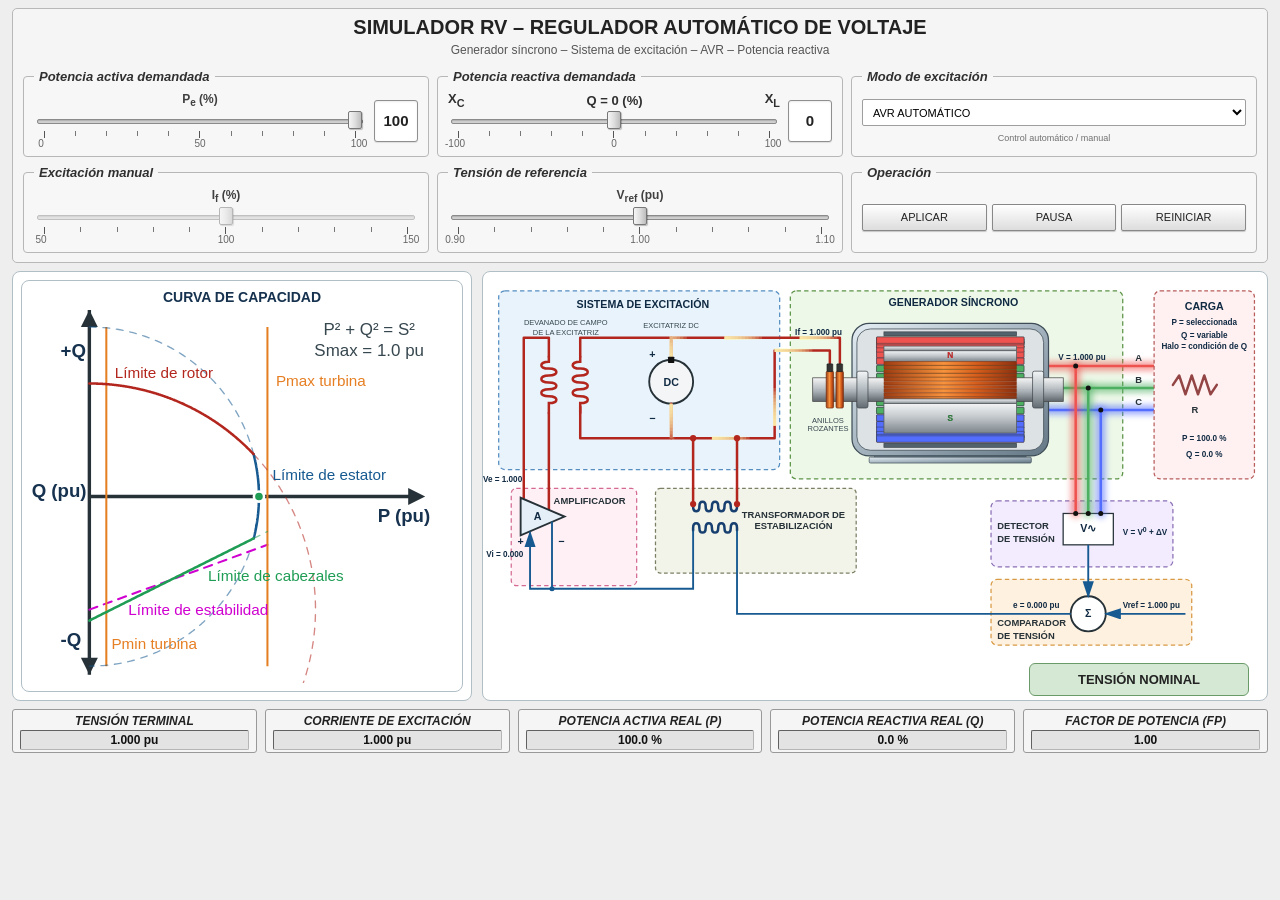
==== commit 343fc33a: "cambios" ====
--- a/02_SIMULADOR_RTTH/index.html
+++ b/02_SIMULADOR_RTTH/index.html
@@ -700,20 +700,9 @@
 class="lineaExcitacion"
 />
 
-<!-- Prueba de flujo luminoso sobre el conductor positivo existente. -->
-<g id="flujoExcitacion" pointer-events="none" aria-hidden="true">
-    <line x1="-6" y1="0" x2="6" y2="0"/>
-    <line x1="-6" y1="0" x2="6" y2="0"/>
-    <line x1="-6" y1="0" x2="6" y2="0"/>
-    <line x1="-6" y1="0" x2="6" y2="0"/>
-</g>
-
-<!-- Primer pulso de corriente: excitatriz DC hacia el generador. -->
-<g id="pulsoExcitacion" transform="translate(300 140)" pointer-events="none" aria-hidden="true">
-    <circle r="8" fill="#ffb300" opacity="0.25"/>
-    <circle r="5" fill="#ffca28" opacity="0.65"/>
-    <circle r="2.5" fill="#fffde7"/>
-</g>
+<g id="flujoDegradadoExcitacion" class="flujoDegradadoExcitacion" pointer-events="none" aria-hidden="true"></g>
+
+
 
 
 <path
@@ -729,12 +718,8 @@
 class="lineaExcitacion"
 />
 
-<g id="flujoRetornoExcitacion" pointer-events="none" aria-hidden="true">
-    <line x1="-6" y1="0" x2="6" y2="0"/>
-    <line x1="-6" y1="0" x2="6" y2="0"/>
-    <line x1="-6" y1="0" x2="6" y2="0"/>
-    <line x1="-6" y1="0" x2="6" y2="0"/>
-</g>
+<g id="flujoDegradadoRetornoExcitacion" class="flujoDegradadoExcitacion" pointer-events="none" aria-hidden="true"></g>
+
 
 
 <rect
--- a/02_SIMULADOR_RTTH/css/simulador.css
+++ b/02_SIMULADOR_RTTH/css/simulador.css
@@ -1184,25 +1184,23 @@
     stroke: #536dfe;
 }
 
-/* Prueba de flujo luminoso de excitación — V13. */
-#pulsoExcitacion {
-    display: none;
-}
-
-#flujoExcitacion line {
+/* Flujo de excitación: capas discontinuas del prototipo V1. */
+.flujoDegradadoExcitacion {
+    --d: 1.5s;
+}
+
+.flujoDegradadoExcitacion path {
     fill: none;
-    stroke: #ffffff;
-    stroke-width: 3.5;
-    stroke-linecap: round;
-    stroke-linejoin: round;
-    filter: drop-shadow(0 0 3.5px rgba(255, 0, 0, 0.525));
-}
-
-#flujoRetornoExcitacion line {
-    fill: none;
-    stroke: #ffffff;
-    stroke-width: 3.5;
-    stroke-linecap: round;
-    stroke-linejoin: round;
-    filter: drop-shadow(0 0 3.5px rgba(255, 0, 0, 0.525));
-}
+    stroke: #FFF3B0;
+    stroke-width: 5;
+    stroke-opacity: .2;
+    stroke-linecap: butt;
+    stroke-linejoin: miter;
+    animation: flow var(--d) linear infinite;
+    animation-direction: var(--dir, normal);
+}
+
+@keyframes flow {
+    from { stroke-dashoffset: var(--o); }
+    to { stroke-dashoffset: calc(var(--o) - 120px); }
+}
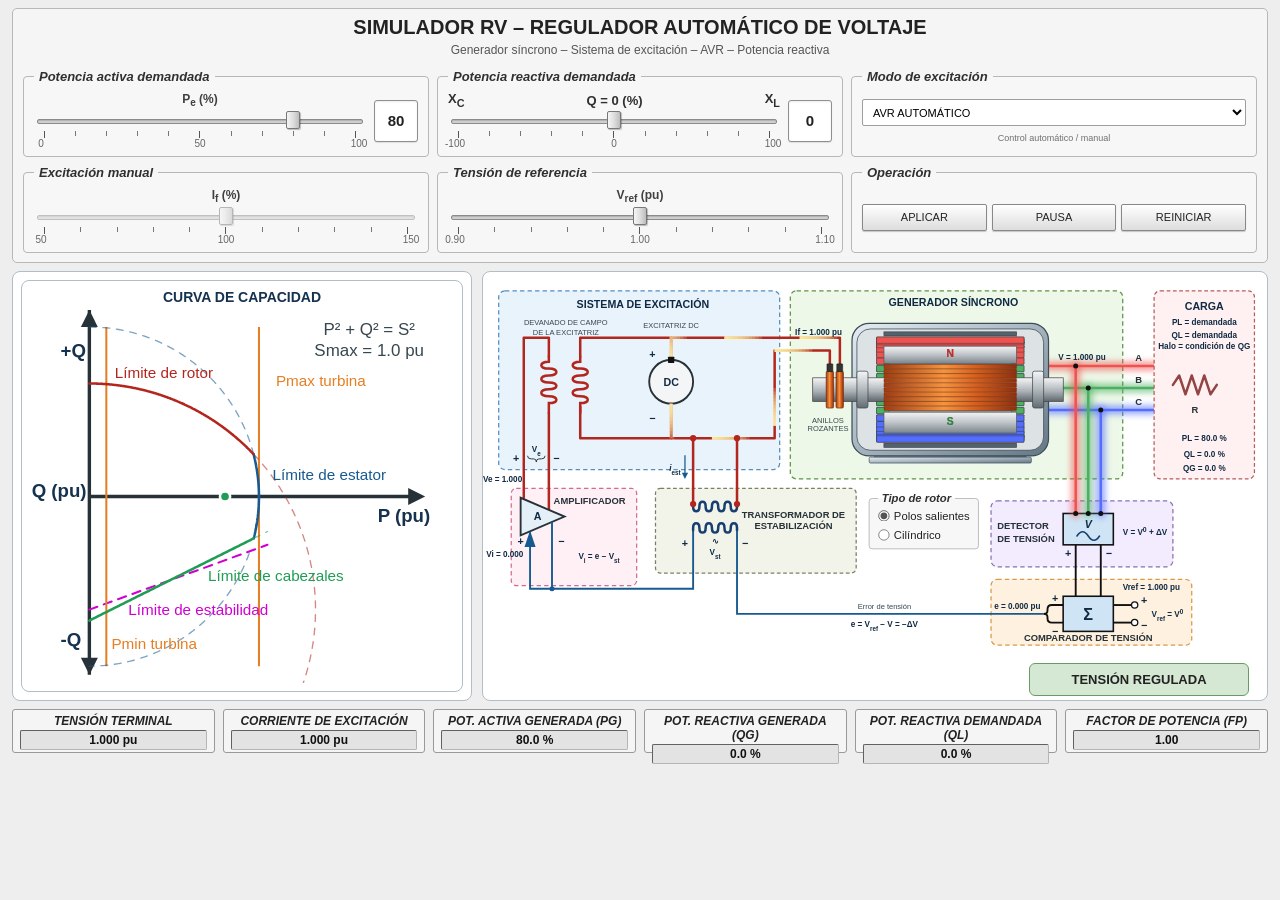
==== commit bbbada2e: "ACTULIZACIONES" ====
--- a/02_SIMULADOR_RTTH/index.html
+++ b/02_SIMULADOR_RTTH/index.html
@@ -6,7 +6,7 @@
 <meta charset="UTF-8">
 <meta name="viewport" content="width=device-width, initial-scale=1.0">
 
-<title>SIMULADOR RV - Versión 15</title>
+<title>SIMULADOR RV - Versión 17</title>
 
 <link rel="stylesheet" href="css/estilos.css">
 <link rel="stylesheet" href="css/simulador.css">
@@ -59,7 +59,7 @@
                     min="0"
                     max="100"
                     step="1"
-                    value="100"
+                    value="80"
                 >
 
                 <div class="graduaciones-porcentaje">
@@ -78,7 +78,7 @@
         </div>
 
         <div class="indicador-potencia-demandada">
-            <span id="valorP">100</span>
+            <span id="valorP">80</span>
         </div>
 
     </div>
@@ -368,7 +368,7 @@
 
 <circle
 id="puntoOperacion"
-cx="135"
+cx="115"
 cy="110"
 r="3"
 class="puntoOperacion"
@@ -600,6 +600,30 @@
 />
 
 
+<!-- =====================================================
+     ETAPA 1 — POLARIDAD DE Ve SOBRE EL DEVANADO DE CAMPO
+     DE LA EXCITATRIZ (solo referencias gráficas; no altera
+     la geometría ni las conexiones del devanado)
+====================================================== -->
+
+<g id="refPolaridadVe" pointer-events="none">
+
+<text x="53" y="303" text-anchor="middle" class="tituloBloque">+</text>
+
+<text x="117" y="303" text-anchor="middle" class="tituloBloque">−</text>
+
+<text x="85" y="287" text-anchor="middle" class="textoValor">V<tspan baseline-shift="sub" font-size="10">e</tspan></text>
+
+<path
+d="M71 293 Q71 298 77 298 L81 298 Q85 298 85 303 Q85 298 89 298 L93 298 Q99 298 99 293"
+fill="none"
+stroke="#263238"
+stroke-width="1.5"
+/>
+
+</g>
+
+
 
 <path
 d="
@@ -1153,72 +1177,37 @@
 
 
         <!-- =================================================
-             GEOMETRÍA A — 0° / 180°
+             ROTOR — V16 ANIMACIÓN CONTINUA
+
+             Dos representaciones alternativas que comparten
+             el mismo ángulo de giro (js/simulador.js):
+
+               · rotor-salientes  — dos polos salientes
+                 (activo al cargar)
+               · rotor-cilindrico — rotor cilíndrico de dos
+                 polos (oculto)
+
+             Zapatas, núcleo, ranuras, devanado de campo y
+             letras N/S se generan en cada cuadro por
+             proyección geométrica. El eje de cada grupo es
+             idéntico al de la versión anterior.
+
+             Sustituye a las geometrías A, B, C y C-inversa
+             con sus vistas de 0° a 315°.
         ================================================== -->
 
-        <g id="geometria-A"
-           transform="translate(-100,-55)"
-           display="none">
-
-
-            <!-- NÚCLEO -->
-
-            <g id="nucleo-rotor">
-
-                <rect x="450"
-                      y="262"
-                      width="500"
-                      height="236"
-                      fill="url(#hierroGrad)"
-                      stroke="#50575c"
-                      stroke-width="3"/>
-
-            </g>
-
-
-            <!-- POLO SUPERIOR -->
-
-            <g id="polo-superior">
-
-                <path d="
-                    M430 203
-                    L970 203
-                    L970 253
-                    L950 280
-                    L450 280
-                    L430 253
-                    Z"
-                      fill="url(#hierroGrad)"
-                      stroke="#50575c"
-                      stroke-width="3"
-                      stroke-linejoin="round"/>
-
-            </g>
-
-
-            <!-- POLO INFERIOR -->
-
-            <g id="polo-inferior">
-
-                <path d="
-                    M450 480
-                    L950 480
-                    L970 507
-                    L970 557
-                    L430 557
-                    L430 507
-                    Z"
-                      fill="url(#hierroGrad)"
-                      stroke="#50575c"
-                      stroke-width="3"
-                      stroke-linejoin="round"/>
-
-            </g>
-
-
-            <!-- EJE -->
-
-            <g id="eje">
+
+        <!-- =================================================
+             ROTOR DE DOS POLOS SALIENTES
+        ================================================== -->
+
+        <g id="rotor-salientes"
+           transform="translate(-100,-55)">
+
+
+            <!-- EJE (idéntico al de las geometrías originales) -->
+
+            <g id="eje-salientes">
 
                 <rect x="140"
                       y="332"
@@ -1239,101 +1228,35 @@
             </g>
 
 
-            <!-- DEVANADO DE CAMPO -->
-
-            <g id="devanado-campo"
-               fill="url(#cobreGrad)"
-               stroke="#77300f"
-               stroke-width="1.4">
-
-                <rect x="430" y="285.5" width="540" height="18" rx="3"/>
-                <rect x="430" y="304.5" width="540" height="18" rx="3"/>
-                <rect x="430" y="323.5" width="540" height="18" rx="3"/>
-                <rect x="430" y="342.5" width="540" height="18" rx="3"/>
-                <rect x="430" y="361.5" width="540" height="18" rx="3"/>
-
-                <rect x="430" y="380.5" width="540" height="18" rx="3"/>
-                <rect x="430" y="399.5" width="540" height="18" rx="3"/>
-                <rect x="430" y="418.5" width="540" height="18" rx="3"/>
-                <rect x="430" y="437.5" width="540" height="18" rx="3"/>
-                <rect x="430" y="456.5" width="540" height="18" rx="3"/>
-
-            </g>
-
-
-            <!-- 0° -->
-
-            <g id="vista-0">
-
-                <text x="700"
-                      y="230"
-                      text-anchor="middle"
-                      dominant-baseline="middle"
-                      font-family="Arial, Helvetica, sans-serif"
-                      font-size="42"
-                      font-weight="700"
-                      fill="#2e8b3c"
-                      stroke="#163d1d"
-                      stroke-width="0.8">S</text>
-
-                <text x="700"
-                      y="530"
-                      text-anchor="middle"
-                      dominant-baseline="middle"
-                      font-family="Arial, Helvetica, sans-serif"
-                      font-size="42"
-                      font-weight="700"
-                      fill="#d62828"
-                      stroke="#671414"
-                      stroke-width="0.8">N</text>
-
-            </g>
-
-
-            <!-- 180° -->
-
-            <g id="vista-180"
-               display="none">
-
-                <text x="700"
-                      y="230"
-                      text-anchor="middle"
-                      dominant-baseline="middle"
-                      font-family="Arial, Helvetica, sans-serif"
-                      font-size="42"
-                      font-weight="700"
-                      fill="#d62828"
-                      stroke="#671414"
-                      stroke-width="0.8">N</text>
-
-                <text x="700"
-                      y="530"
-                      text-anchor="middle"
-                      dominant-baseline="middle"
-                      font-family="Arial, Helvetica, sans-serif"
-                      font-size="42"
-                      font-weight="700"
-                      fill="#2e8b3c"
-                      stroke="#163d1d"
-                      stroke-width="0.8">S</text>
-
-            </g>
+            <!-- ZAPATAS Y NÚCLEO (generados) -->
+
+            <g id="salientes-hierro"></g>
+
+
+            <!-- DEVANADO DE CAMPO (generado) -->
+
+            <g id="salientes-cobre"></g>
+
+
+            <!-- IDENTIFICACIÓN N / S (generada) -->
+
+            <g id="salientes-polos"></g>
 
         </g>
 
 
         <!-- =================================================
-             GEOMETRÍA B — 90° / 270°
+             ROTOR CILÍNDRICO DE DOS POLOS
         ================================================== -->
 
-        <g id="geometria-B"
+        <g id="rotor-cilindrico"
            transform="translate(-100,-55)"
            display="none">
 
 
             <!-- EJE -->
 
-            <g id="eje-B">
+            <g id="eje-cilindrico">
 
                 <rect x="140"
                       y="332"
@@ -1354,14 +1277,14 @@
             </g>
 
 
-            <!-- NÚCLEO -->
-
-            <g id="nucleo-rotor-B">
-
-                <rect x="450"
-                      y="315"
-                      width="500"
-                      height="130"
+            <!-- NÚCLEO CILÍNDRICO — diámetro constante 354, longitud 540 -->
+
+            <g id="nucleo-cilindrico">
+
+                <rect x="430"
+                      y="203.0"
+                      width="540"
+                      height="354.0"
                       fill="url(#hierroGrad)"
                       stroke="#50575c"
                       stroke-width="3"/>
@@ -1369,417 +1292,40 @@
             </g>
 
 
-            <!-- POLO LATERAL -->
-
-            <g id="polo-lateral-B">
-
-                <rect x="430"
-                      y="280"
-                      width="540"
-                      height="200"
-                      fill="url(#hierroGrad)"
-                      stroke="#50575c"
-                      stroke-width="3"/>
-
-            </g>
-
-
-            <!-- 90° -->
-
-            <g id="vista-90">
-
-                <text x="700"
-                      y="380"
-                      text-anchor="middle"
-                      dominant-baseline="middle"
-                      font-family="Arial, Helvetica, sans-serif"
-                      font-size="42"
-                      font-weight="700"
-                      fill="#2e8b3c"
-                      stroke="#163d1d"
-                      stroke-width="0.8">S</text>
-
-            </g>
-
-
-            <!-- 270° -->
-
-            <g id="vista-270"
-            display="none">
-
-            <text x="700"
-                  y="380"
-                  text-anchor="middle"
-                  dominant-baseline="middle"
-                  font-family="Arial, Helvetica, sans-serif"
-                  font-size="42"
-                  font-weight="700"
-                  fill="#d62828"
-                  stroke="#671414"
-                  stroke-width="0.8">N</text>
-
-            </g>
-
-        </g>
-
-
-        <!-- =================================================
-             GEOMETRÍA C — 45° / 225°
-        ================================================== -->
-
-        <g id="geometria-C"
-           transform="translate(-100,-55)">
-
-
-            <!-- EJE -->
-
-            <g id="eje-C">
-
-                <rect x="140"
-                      y="332"
-                      width="1020"
-                      height="96"
-                      fill="url(#ejeGrad)"
-                      stroke="#444"
-                      stroke-width="3"/>
-
-                <line x1="140"
-                      y1="380"
-                      x2="1160"
-                      y2="380"
-                      stroke="#999"
-                      stroke-width="1"
-                      stroke-dasharray="7 7"/>
-
-            </g>
-
-
-            <!-- HIERRO SUPERIOR EXTERIOR -->
-
-            <g id="hierro-superior-exterior-C">
-
-                <rect x="430"
-                      y="203"
-                      width="540"
-                      height="120"
-                      fill="url(#hierroGrad)"
-                      stroke="#50575c"
-                      stroke-width="3"/>
-
-            </g>
-
-
-            <!-- HIERRO SUPERIOR INTERIOR -->
-
-            <g id="hierro-superior-interior-C">
-
-                <rect x="430"
-                      y="323"
-                      width="540"
-                      height="19"
-                      fill="url(#hierroGrad)"
-                      stroke="#50575c"
-                      stroke-width="3"/>
-
-            </g>
-
-
-            <!-- DEVANADO DE CAMPO CENTRAL -->
-
-            <g id="devanado-campo-C"
+            <!-- RANURAS AXIALES (generadas) -->
+
+            <g id="ranuras-cilindrico"
+               fill="#4a5257"
+               stroke="#50575c"
+               stroke-width="1"></g>
+
+
+            <!-- DEVANADO DE CAMPO EN LAS RANURAS (generado) -->
+
+            <g id="devanado-cilindrico"
                fill="url(#cobreGrad)"
                stroke="#77300f"
-               stroke-width="1.4">
-
-                <rect x="430" y="342" width="540" height="8" rx="2"/>
-                <rect x="430" y="351" width="540" height="15" rx="2"/>
-                <rect x="430" y="367" width="540" height="15" rx="2"/>
-                <rect x="430" y="383" width="540" height="15" rx="2"/>
-                <rect x="430" y="399" width="540" height="15" rx="2"/>
-                <rect x="430" y="415" width="540" height="15" rx="2"/>
-                <rect x="430" y="431" width="540" height="15" rx="2"/>
-                <rect x="430" y="447" width="540" height="15" rx="2"/>
-                <rect x="430" y="463" width="540" height="15" rx="2"/>
-                <rect x="430" y="479" width="540" height="15" rx="2"/>
+               stroke-width="1"></g>
+
+
+            <!-- ANILLOS DE RETENCIÓN -->
+
+            <g id="anillos-retencion"
+               fill="url(#hierroGrad)"
+               stroke="#50575c"
+               stroke-width="3">
+
+                <rect x="430" y="203.0" width="28" height="354.0"/>
+                <rect x="942" y="203.0" width="28" height="354.0"/>
 
             </g>
 
 
-            <!-- HIERRO INFERIOR INTERIOR -->
-
-            <g id="hierro-inferior-interior-C">
-
-                <rect x="430"
-                      y="494"
-                      width="540"
-                      height="44"
-                      fill="url(#hierroGrad)"
-                      stroke="#50575c"
-                      stroke-width="3"/>
-
-            </g>
-
-
-            <!-- HIERRO INFERIOR EXTERIOR -->
-
-            <g id="hierro-inferior-exterior-C">
-
-                <rect x="430"
-                      y="538"
-                      width="540"
-                      height="19"
-                      fill="url(#hierroGrad)"
-                      stroke="#50575c"
-                      stroke-width="3"/>
-
-            </g>
-
-
-            <!-- VISTA 45° -->
-
-            <g id="vista-45">
-
-                <!-- POLO S ARRIBA -->
-                <text x="700"
-                    y="260"
-                    text-anchor="middle"
-                    dominant-baseline="middle"
-                    font-family="Arial, Helvetica, sans-serif"
-                    font-size="34"
-                    font-weight="700"
-                    fill="#2e8b3c"
-                    stroke="#163d1d"
-                    stroke-width="0.8">S</text>
-
-                <!-- POLO N ABAJO -->
-                <text x="700"
-                    y="518"
-                    text-anchor="middle"
-                    dominant-baseline="middle"
-                    font-family="Arial, Helvetica, sans-serif"
-                    font-size="34"
-                    font-weight="700"
-                    fill="#d62828"
-                    stroke="#671414"
-                    stroke-width="0.8">N</text>
-
-            </g>
-
-
-            <!-- VISTA 225° -->
-
-            <g id="vista-225"
-            display="none">
-
-                <!-- POLO N ARRIBA -->
-                <text x="700"
-                    y="260"
-                    text-anchor="middle"
-                    dominant-baseline="middle"
-                    font-family="Arial, Helvetica, sans-serif"
-                    font-size="34"
-                    font-weight="700"
-                    fill="#d62828"
-                    stroke="#671414"
-                    stroke-width="0.8">N</text>
-
-                <!-- POLO S ABAJO -->
-                <text x="700"
-                    y="518"
-                    text-anchor="middle"
-                    dominant-baseline="middle"
-                    font-family="Arial, Helvetica, sans-serif"
-                    font-size="34"
-                    font-weight="700"
-                    fill="#2e8b3c"
-                    stroke="#163d1d"
-                    stroke-width="0.8">S</text>
-
-            </g>
+            <!-- IDENTIFICACIÓN N / S (generada) -->
+
+            <g id="polos-cilindrico"></g>
 
         </g>
-
-
-        <!-- =================================================
-             GEOMETRÍA C INVERSA — 135° / 315°
-        ================================================== -->
-
-        <g id="geometria-C-inversa"
-           transform="translate(-100,-55)"
-           display="none">
-
-
-            <!-- EJE -->
-
-            <g id="eje-C-inversa">
-
-                <rect x="140"
-                      y="332"
-                      width="1020"
-                      height="96"
-                      fill="url(#ejeGrad)"
-                      stroke="#444"
-                      stroke-width="3"/>
-
-                <line x1="140"
-                      y1="380"
-                      x2="1160"
-                      y2="380"
-                      stroke="#999"
-                      stroke-width="1"
-                      stroke-dasharray="7 7"/>
-
-            </g>
-
-
-            <!-- HIERRO SUPERIOR EXTERIOR -->
-
-            <g id="hierro-superior-exterior-C-inversa">
-
-                <rect x="430"
-                      y="203"
-                      width="540"
-                      height="19"
-                      fill="url(#hierroGrad)"
-                      stroke="#50575c"
-                      stroke-width="3"/>
-
-            </g>
-
-
-            <!-- HIERRO SUPERIOR INTERIOR -->
-
-            <g id="hierro-superior-interior-C-inversa">
-
-                <rect x="430"
-                      y="222"
-                      width="540"
-                      height="44"
-                      fill="url(#hierroGrad)"
-                      stroke="#50575c"
-                      stroke-width="3"/>
-
-            </g>
-
-
-            <!-- DEVANADO DE CAMPO -->
-
-            <g id="devanado-campo-C-inversa"
-               fill="url(#cobreGrad)"
-               stroke="#77300f"
-               stroke-width="1.4">
-
-                <rect x="430" y="266" width="540" height="15" rx="2"/>
-                <rect x="430" y="282" width="540" height="15" rx="2"/>
-                <rect x="430" y="298" width="540" height="15" rx="2"/>
-                <rect x="430" y="314" width="540" height="15" rx="2"/>
-                <rect x="430" y="330" width="540" height="15" rx="2"/>
-                <rect x="430" y="346" width="540" height="15" rx="2"/>
-                <rect x="430" y="362" width="540" height="15" rx="2"/>
-                <rect x="430" y="378" width="540" height="15" rx="2"/>
-                <rect x="430" y="394" width="540" height="15" rx="2"/>
-
-                <!-- MEDIA BOBINA -->
-                <rect x="430" y="410" width="540" height="8" rx="2"/>
-
-            </g>
-
-
-            <!-- HIERRO INFERIOR INTERIOR -->
-
-            <g id="hierro-inferior-interior-C-inversa">
-
-                <rect x="430"
-                      y="418"
-                      width="540"
-                      height="19"
-                      fill="url(#hierroGrad)"
-                      stroke="#50575c"
-                      stroke-width="3"/>
-
-            </g>
-
-
-            <!-- POLO INFERIOR GRANDE -->
-
-            <g id="hierro-inferior-exterior-C-inversa">
-
-                <rect x="430"
-                      y="437"
-                      width="540"
-                      height="120"
-                      fill="url(#hierroGrad)"
-                      stroke="#50575c"
-                      stroke-width="3"/>
-
-            </g>
-
-
-            <!-- VISTA 135° -->
-
-            <g id="vista-135"
-            display="none">
-
-                <!-- POLO N ARRIBA -->
-                <text x="700"
-                    y="242"
-                    text-anchor="middle"
-                    dominant-baseline="middle"
-                    font-family="Arial, Helvetica, sans-serif"
-                    font-size="34"
-                    font-weight="700"
-                    fill="#d62828"
-                    stroke="#671414"
-                    stroke-width="0.8">N</text>
-
-                <!-- POLO S ABAJO -->
-                <text x="700"
-                    y="500"
-                    text-anchor="middle"
-                    dominant-baseline="middle"
-                    font-family="Arial, Helvetica, sans-serif"
-                    font-size="34"
-                    font-weight="700"
-                    fill="#2e8b3c"
-                    stroke="#163d1d"
-                    stroke-width="0.8">S</text>
-
-            </g>
-
-
-            <!-- VISTA 315° -->
-
-            <g id="vista-315"
-            display="none">
-
-                <!-- POLO S ARRIBA -->
-                <text x="700"
-                    y="242"
-                    text-anchor="middle"
-                    dominant-baseline="middle"
-                    font-family="Arial, Helvetica, sans-serif"
-                    font-size="34"
-                    font-weight="700"
-                    fill="#2e8b3c"
-                    stroke="#163d1d"
-                    stroke-width="0.8">S</text>
-
-                <!-- POLO N ABAJO -->
-                <text x="700"
-                    y="500"
-                    text-anchor="middle"
-                    dominant-baseline="middle"
-                    font-family="Arial, Helvetica, sans-serif"
-                    font-size="34"
-                    font-weight="700"
-                    fill="#d62828"
-                    stroke="#671414"
-                    stroke-width="0.8">N</text>
-
-            </g>
-
-        </g>
-
 
     </g>
 
@@ -1966,7 +1512,7 @@
 text-anchor="middle"
 class="textoValor"
 >
-P = seleccionada
+PL = demandada
 </text>
 
 <text
@@ -1975,7 +1521,7 @@
 text-anchor="middle"
 class="textoValor"
 >
-Q = variable
+QL = demandada
 </text>
 
 <text
@@ -1984,7 +1530,7 @@
 text-anchor="middle"
 class="textoValor"
 >
-Halo = condición de Q
+Halo = condición de QG
 </text>
 
 
@@ -2100,7 +1646,7 @@
 class="textoValor"
 id="textoPCarga"
 >
-P = 100 %
+PL = 80.0 %
 </text>
 
 
@@ -2111,7 +1657,20 @@
 class="textoValor"
 id="textoQCarga"
 >
-Q = 0.0 %
+QL = 0.0 %
+</text>
+
+
+<!-- J-1: potencia reactiva GENERADA por el alternador (QG = Q·100),
+     junto a la demandada por la carga (QL = Qcarga·100). -->
+<text
+x="1150"
+y="318"
+text-anchor="middle"
+class="textoValor"
+id="textoQGen"
+>
+QG = 0.0 %
 </text>
 
 
@@ -2163,6 +1722,23 @@
 class="tituloBloque"
 >
 −
+</text>
+
+
+<!-- =====================================================
+     ETAPA 1 — ECUACIÓN GRÁFICA DE LA ENTRADA DEL
+     AMPLIFICADOR (diagrama original: vi = e − vst)
+====================================================== -->
+
+<text
+x="185"
+y="458"
+text-anchor="middle"
+class="textoValor"
+id="ecuacionVi"
+pointer-events="none"
+>
+V<tspan baseline-shift="sub" font-size="10">i</tspan> = e − V<tspan baseline-shift="sub" font-size="10">st</tspan>
 </text>
 
 
@@ -2275,6 +1851,37 @@
 <circle cx="405" cy="370" r="5" fill="#b3261e"/>
 
 
+<!-- =====================================================
+     ETAPA 1 — REFERENCIAS DEL TRANSFORMADOR DE
+     ESTABILIZACIÓN
+     · Flecha i_est en el conductor izquierdo del primario
+     · Polaridad + / − del secundario y tensión Vst
+====================================================== -->
+
+<g id="refTransformadorEst" pointer-events="none">
+
+<!-- i_est: corriente del primario, sentido descendente -->
+<line x1="322" y1="292" x2="322" y2="322" stroke="#175a91" stroke-width="2"/>
+<polygon points="317,320 327,320 322,330" fill="#175a91"/>
+
+<text x="315" y="318" text-anchor="end" class="textoValor">
+<tspan font-style="italic">i</tspan><tspan baseline-shift="sub" font-size="10">est</tspan>
+</text>
+
+<!-- Polaridad del secundario -->
+<text x="322" y="438" text-anchor="middle" class="tituloBloque">+</text>
+<text x="418" y="438" text-anchor="middle" class="tituloBloque">−</text>
+
+<!-- Tensión del secundario -->
+<text x="370" y="434" text-anchor="middle" class="textoValor">∿</text>
+
+<text x="370" y="452" text-anchor="middle" class="textoValor">
+V<tspan baseline-shift="sub" font-size="10">st</tspan>
+</text>
+
+</g>
+
+
 <path
 d="
 M335 412
@@ -2316,25 +1923,47 @@
 </text>
 
 
+<!-- =====================================================
+     DETECTOR DE TENSIÓN — BLOQUE (reproducción del original)
+     Rectángulo azul claro con borde negro, símbolo V con
+     onda senoidal y dos terminales inferiores (+ / −).
+====================================================== -->
+
+<g id="bloqueDetectorV">
+
 <rect
 x="925"
 y="385"
 width="80"
 height="50"
-fill="white"
-stroke="#263238"
-stroke-width="2"
-/>
-
+fill="#cfe4f5"
+stroke="#111"
+stroke-width="2.5"
+/>
 
 <text
 x="965"
-y="415"
+y="408"
 text-anchor="middle"
 class="tituloBloque"
->
-V∿
-</text>
+font-style="italic"
+>
+V
+</text>
+
+<path
+d="M947 421 C953 412 959 412 965 421 C971 430 977 430 983 421"
+fill="none"
+stroke="#173f70"
+stroke-width="2.5"
+stroke-linecap="round"
+/>
+
+<!-- Polaridad de los terminales de salida -->
+<text x="933" y="455" text-anchor="middle" class="tituloBloque">+</text>
+<text x="998" y="455" text-anchor="middle" class="tituloBloque">−</text>
+
+</g>
 
 
 <!-- =====================================================
@@ -2432,72 +2061,100 @@
 />
 
 
-<text
-x="820"
-y="565"
-class="texto"
->
-COMPARADOR
-</text>
-
-
-<text
-x="820"
-y="585"
-class="texto"
->
-DE TENSIÓN
-</text>
-
-
-<circle
-cx="965"
-cy="545"
-r="28"
-fill="white"
-stroke="#263238"
-stroke-width="3"
-/>
-
+<!-- =====================================================
+     CONDUCTORES DETECTOR → COMPARADOR
+     Dos conductores negros, verticales y paralelos:
+     terminal + (x = 945) y terminal − (x = 985).
+====================================================== -->
+
+<g id="conductoresDetectorComparador" fill="none" stroke="#111" stroke-width="3">
+
+<path d="M945 435 L945 517"/>
+<path d="M985 435 L985 517"/>
+
+</g>
+
+
+<!-- =====================================================
+     COMPARADOR DE TENSIÓN — BLOQUE (reproducción del original)
+     · Rectángulo azul claro, borde negro, Σ centrado
+     · Izquierda: dos terminales (+ arriba, − abajo) unidos
+       en la salida de error
+     · Derecha: referencia Vref = V⁰ con dos conductores,
+       terminales circulares abiertos, + arriba y − abajo
+====================================================== -->
+
+<g id="bloqueComparadorSigma">
+
+<rect
+x="925"
+y="517"
+width="80"
+height="56"
+fill="#cfe4f5"
+stroke="#111"
+stroke-width="2.5"
+/>
 
 <text
 x="965"
-y="550"
+y="555"
 text-anchor="middle"
 class="tituloBloque"
+style="font-size:26px"
 >
 Σ
 </text>
 
 
-<path
-d="
-M1120 545
-L993 545
-"
-class="lineaControl"
-marker-end="url(#flechaAzul)"
-/>
-
-
+<!-- Terminales izquierdos y unión hacia la salida de error -->
+<g fill="none" stroke="#111" stroke-width="3" stroke-linejoin="round">
+
+<path d="M925 531 L907 531 Q900 531 900 538 L900 540 Q900 545 894 545"/>
+<path d="M925 559 L907 559 Q900 559 900 552 L900 550 Q900 545 894 545"/>
+
+</g>
+
+<text x="912" y="526" text-anchor="middle" class="tituloBloque">+</text>
+<text x="912" y="578" text-anchor="middle" class="tituloBloque">−</text>
+
+
+<!-- Referencia de tensión Vref = V⁰ -->
+<g fill="none" stroke="#111" stroke-width="3">
+
+<path d="M1005 531 L1034 531"/>
+<path d="M1005 559 L1034 559"/>
+
+</g>
+
+<circle cx="1039" cy="531" r="5" fill="white" stroke="#111" stroke-width="2"/>
+<circle cx="1039" cy="559" r="5" fill="white" stroke="#111" stroke-width="2"/>
+
+<text x="1054" y="530" text-anchor="middle" class="tituloBloque">+</text>
+<text x="1054" y="569" text-anchor="middle" class="tituloBloque">−</text>
+
+<text x="1066" y="550" class="textoValor">
+V<tspan baseline-shift="sub" font-size="10">ref</tspan> = V<tspan baseline-shift="super" font-size="10">0</tspan>
+</text>
+
+
+<!-- Rótulo del bloque, debajo del símbolo como en el original -->
+<text x="965" y="589" text-anchor="middle" class="texto">
+COMPARADOR DE TENSIÓN
+</text>
+
+</g>
+
+
+<!-- Valor numérico dinámico de Vref (actualizado por JS) -->
 <text
 x="1020"
-y="535"
+y="507"
 class="textoValor"
 id="textoVref"
 >
 Vref = 1.000 pu
 </text>
-
-
-<path
-d="
-M965 435
-L965 517
-"
-class="lineaControl"
-marker-end="url(#flechaAzul)"
-/>
 
 
 <path
@@ -2521,15 +2178,35 @@
 d="
 M405 412
 L405 545
-L937 545
+L894 545
 "
 class="lineaControl"
 />
 
 
-<text
-x="845"
-y="535"
+<!-- =====================================================
+     ETAPA 1 — ECUACIÓN DEL ERROR
+     · e = Vref − V = −ΔV sobre el conductor de error
+     (los signos del comparador están ahora en
+      #bloqueComparadorSigma)
+====================================================== -->
+
+<g id="refComparador" pointer-events="none">
+
+<text x="640" y="537" text-anchor="middle" class="textoPeq">
+Error de tensión
+</text>
+
+<text x="640" y="566" text-anchor="middle" class="textoValor" id="ecuacionError">
+e = V<tspan baseline-shift="sub" font-size="10">ref</tspan> − V = −ΔV
+</text>
+
+</g>
+
+
+<text
+x="815"
+y="537"
 class="textoValor"
 id="textoError"
 >
@@ -2547,6 +2224,46 @@
 >
 TENSIÓN NOMINAL
 </div>
+
+
+<!-- =========================================================
+     SELECTOR DE TIPO DE ROTOR
+     Superpuesto en la escena, debajo del bloque GENERADOR
+     SÍNCRONO, en el espacio libre entre TRANSFORMADOR DE
+     ESTABILIZACIÓN y DETECTOR DE TENSIÓN. Su posición se
+     calcula en js/simulador.js a partir del diagrama.
+     Cambio exclusivamente gráfico (seleccionarRotor).
+========================================================= -->
+
+<fieldset
+class="grupo-control selector-rotor"
+id="selectorRotor"
+>
+
+<legend>Tipo de rotor</legend>
+
+<label class="opcion-radio">
+<input
+type="radio"
+name="tipoRotor"
+value="salientes"
+id="rotorSalientes"
+checked
+>
+<span>Polos salientes</span>
+</label>
+
+<label class="opcion-radio">
+<input
+type="radio"
+name="tipoRotor"
+value="cilindrico"
+id="rotorCilindrico"
+>
+<span>Cilíndrico</span>
+</label>
+
+</fieldset>
 
 
 </main>
@@ -2597,11 +2314,11 @@
     <div class="indicador">
 
         <div class="titulo">
-            POTENCIA ACTIVA REAL (P)
+            POT. ACTIVA GENERADA (PG)
         </div>
 
         <div class="valor">
-            <span id="displayP">100.0</span>
+            <span id="displayP">80.0</span>
             <span class="unidad">%</span>
         </div>
 
@@ -2613,11 +2330,27 @@
     <div class="indicador">
 
         <div class="titulo">
-            POTENCIA REACTIVA REAL (Q)
+            POT. REACTIVA GENERADA (QG)
         </div>
 
         <div class="valor">
             <span id="displayQ">0.0</span>
+            <span class="unidad">%</span>
+        </div>
+
+    </div>
+
+
+    <!-- POTENCIA REACTIVA DEMANDADA (QL = Qcarga·100) -->
+
+    <div class="indicador">
+
+        <div class="titulo">
+            POT. REACTIVA DEMANDADA (QL)
+        </div>
+
+        <div class="valor">
+            <span id="displayQL">0.0</span>
             <span class="unidad">%</span>
         </div>
 
--- a/02_SIMULADOR_RTTH/css/simulador.css
+++ b/02_SIMULADOR_RTTH/css/simulador.css
@@ -939,7 +939,7 @@
     display: grid;
 
     grid-template-columns:
-        repeat(5, 1fr);
+        repeat(6, 1fr);
 
     gap: 8px;
 
@@ -1062,6 +1062,37 @@
 
 
 /* ============================================================
+   24 bis. SELECTOR DE TIPO DE ROTOR
+   Recuadro superpuesto en .escena (mismo formato que los
+   grupos de control superiores). La posición (left/top) y la
+   escala se asignan en js/simulador.js según el diagrama.
+   ============================================================ */
+
+.selector-rotor{
+    position:absolute;
+
+    left:0;
+    top:0;
+
+    z-index:2;
+
+    display:flex;
+    flex-direction:column;
+    gap:2px;
+
+    padding:2px 10px 6px;
+
+    transform-origin:50% 0;
+
+    white-space:nowrap;
+}
+
+.selector-rotor legend{
+    padding:0 4px;
+}
+
+
+/* ============================================================
    25. RESPONSIVIDAD
    ============================================================ */
 
@@ -1086,7 +1117,7 @@
 
     .indicadores-inferiores{
         grid-template-columns:
-            repeat(5,minmax(0,1fr));
+            repeat(6,minmax(0,1fr));
     }
 }
 
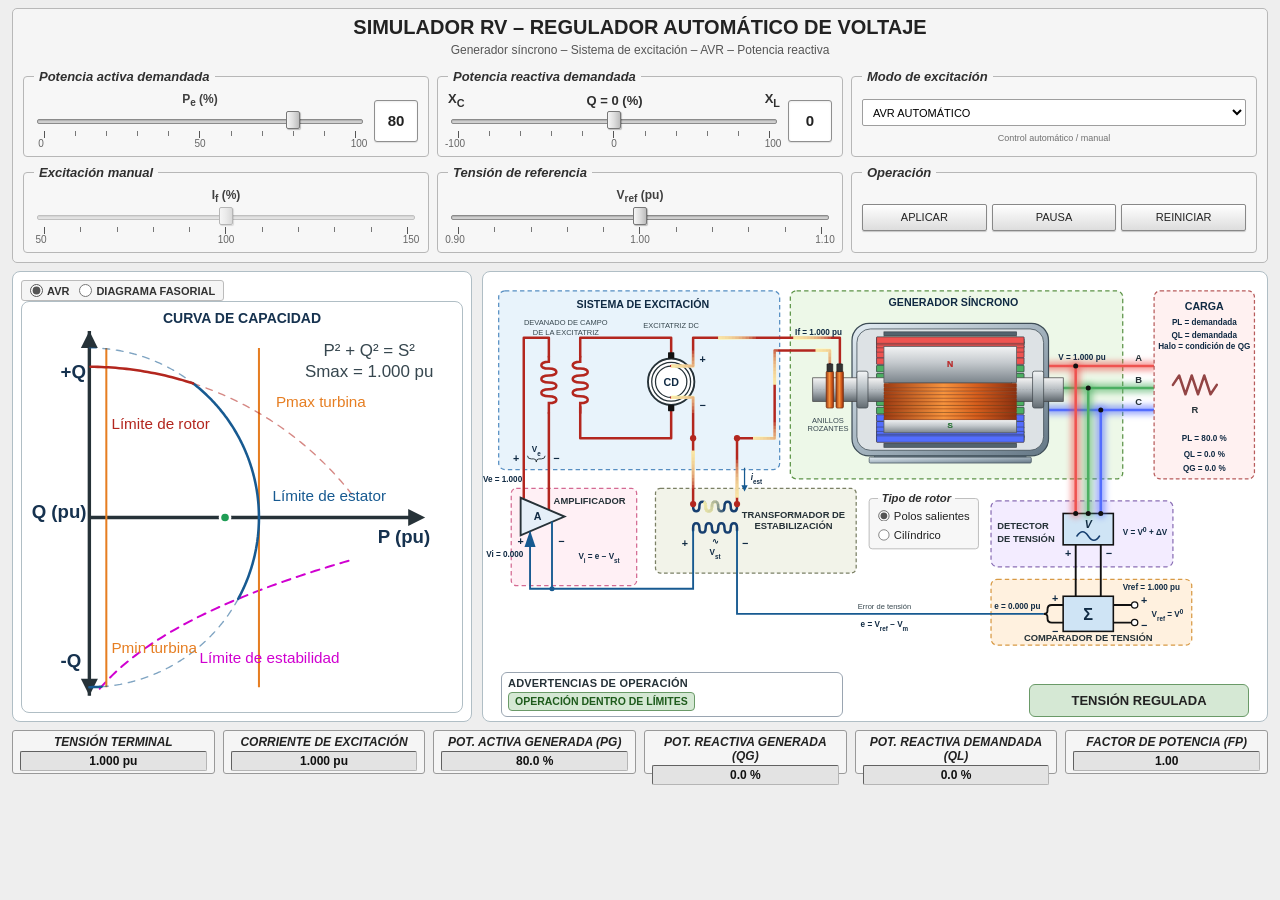
==== commit 76712740: "ACTULZIACIONES" ====
--- a/02_SIMULADOR_RTTH/index.html
+++ b/02_SIMULADOR_RTTH/index.html
@@ -6,7 +6,7 @@
 <meta charset="UTF-8">
 <meta name="viewport" content="width=device-width, initial-scale=1.0">
 
-<title>SIMULADOR RV - Versión 17</title>
+<title>SIMULADOR RVTH</title>
 
 <link rel="stylesheet" href="css/estilos.css">
 <link rel="stylesheet" href="css/simulador.css">
@@ -255,6 +255,16 @@
 
 <aside class="panel panel-curva">
 
+<!-- =========================================================
+     SELECTOR DE VISTA — AVR / DIAGRAMA FASORIAL
+     Cambio exclusivamente visual (js/simulador.js).
+========================================================= -->
+
+<div class="selector-vista" role="radiogroup" aria-label="Vista del simulador">
+    <label><input type="radio" name="vistaSimulador" id="vistaAVR" value="avr" autocomplete="off" checked> AVR</label>
+    <label><input type="radio" name="vistaSimulador" id="vistaDiagramaFasorial" value="fasorial" autocomplete="off"> DIAGRAMA FASORIAL</label>
+</div>
+
 <div class="curvaCapacidad">
 
 <div class="tituloCurva">
@@ -363,7 +373,7 @@
     Límite de estabilidad
 </text>
 
-<text x="48" y="200" class="textoLimiteCapacidad etiquetaTurbina">Pmin turbina</text>
+<text x="48" y="200" class="textoLimiteCapacidad etiquetaTurbina etiquetaPminTurbina">Pmin turbina</text>
 <text x="145" y="45" class="textoLimiteCapacidad etiquetaTurbina">Pmax turbina</text>
 
 <circle
@@ -388,6 +398,7 @@
 y="27"
 text-anchor="middle"
 class="textoCurva"
+id="textoSmaxCurva"
 >
 Smax = 1.0 pu
 </text>
@@ -395,6 +406,65 @@
 </svg>
 
 </div>
+
+<!-- VENTANA IZQUIERDA DE LA VISTA FASORIAL (contenido pendiente) -->
+
+<section class="ventana-fasorial" id="ventanaCorteTransversal" aria-labelledby="tituloCorteTransversal">
+    <h2 class="titulo-ventana-fasorial" id="tituloCorteTransversal">GENERADOR SÍNCRONO — CORTE TRANSVERSAL</h2>
+
+    <!-- Selector del rotor del corte transversal (independiente del
+         selector de rotor de la vista AVR). -->
+    <div class="controles-corte">
+    <div class="selector-vista selector-corte" role="radiogroup" aria-label="Tipo de rotor del corte transversal">
+        <label><input type="radio" name="rotorCorte" id="rotorCorteSalientes" value="salientes" autocomplete="off" checked> ROTOR DE POLOS SALIENTES</label>
+        <label><input type="radio" name="rotorCorte" id="rotorCorteLiso" value="liso" autocomplete="off"> ROTOR CILÍNDRICO</label>
+    </div>
+
+    <!-- Modo de visualización del rotor transversal (Etapa F3-D):
+         DINÁMICO = giro sincronizado; ANÁLISIS = rotor inmóvil en la
+         posición capturada, con los ejes d y q. No usa PAUSA. -->
+    <div class="selector-vista selector-corte selector-rotacion" role="radiogroup" aria-label="Modo de visualización del rotor transversal">
+        <span class="titulo-selector-rotacion">ROTACIÓN:</span>
+        <label><input type="radio" name="modoCorte" id="modoCorteDinamico" value="dinamico" autocomplete="off" checked> DINÁMICO</label>
+        <label><input type="radio" name="modoCorte" id="modoCorteAnalisis" value="analisis" autocomplete="off"> ANÁLISIS</label>
+    </div>
+    </div>
+
+    <!-- Cortes transversales cargados como recursos externos (<img>):
+         sus identificadores internos no entran en el DOM.
+         Cada marco tiene dos capas del MISMO archivo SVG:
+           · corte-transversal  — imagen fija (estator, fases, leyenda)
+           · disco-rotor-corte  — misma imagen recortada al disco del
+             entrehierro (r = 183) y girada con el ángulo del rotor
+             longitudinal (anguloRotor). -->
+    <div class="area-ventana-fasorial area-corte" id="areaCorteTransversal">
+        <div class="marco-corte" id="marcoCorteSalientes">
+            <img class="corte-transversal" id="imgCorteSalientes"
+                 src="svg_rotores/rotor_polos_salientes.svg"
+                 alt="Corte transversal del generador síncrono con rotor de polos salientes">
+            <img class="disco-rotor-corte" id="discoCorteSalientes"
+                 src="svg_rotores/rotor_polos_salientes.svg"
+                 alt="" aria-hidden="true">
+        </div>
+        <div class="marco-corte" id="marcoCorteLiso" hidden>
+            <img class="corte-transversal" id="imgCorteLiso"
+                 src="svg_rotores/rotor_cilindrico.svg"
+                 alt="Corte transversal del generador síncrono con rotor liso (cilíndrico)">
+            <img class="disco-rotor-corte" id="discoCorteLiso"
+                 src="svg_rotores/rotor_cilindrico.svg"
+                 alt="" aria-hidden="true">
+        </div>
+
+        <!-- Capa de análisis (Etapa F3-D): ejes d y q superpuestos al
+             corte, en el mismo sistema de coordenadas del SVG del rotor
+             (viewBox 1200 × 650, centro 600, 325). Contenido generado en
+             js/simulador.js. Los SVG originales no se modifican. -->
+        <div class="marco-corte marco-ejes-corte" id="marcoEjesCorte" hidden>
+            <svg class="ejes-corte" id="svgEjesCorte" viewBox="0 0 1200 650"
+                 aria-label="Ejes d y q del rotor en la posición capturada"></svg>
+        </div>
+    </div>
+</section>
 
 </aside>
 
@@ -646,7 +716,7 @@
 M155 135
 L155 105
 L300 105
-L300 140
+L300 128
 "
 class="lineaExcitacion"
 />
@@ -657,7 +727,7 @@
 M155 215
 L155 265
 L300 265
-L300 210
+L300 222
 "
 class="lineaExcitacion"
 />
@@ -675,8 +745,8 @@
 
 
 <text
-x="270"
-y="137"
+x="350"
+y="145"
 text-anchor="middle"
 class="tituloBloque"
 >
@@ -684,12 +754,34 @@
 </text>
 
 
+<!-- EXCITATRIZ CD: tres circunferencias concéntricas (carcasa y
+     máquina). Terminales: superior e inferior = circuito de campo;
+     derecho superior e inferior = salida de CD hacia los anillos. -->
+<g id="excitatrizCD">
 <circle
 cx="300"
 cy="175"
-r="35"
+r="37"
 class="maquinaDC"
-/>
+style="fill:#ffffff"
+/>
+<circle
+cx="300"
+cy="175"
+r="31"
+fill="none"
+stroke="#263238"
+stroke-width="2"
+/>
+<circle
+cx="300"
+cy="175"
+r="25"
+fill="none"
+stroke="#263238"
+stroke-width="2"
+/>
+</g>
 
 
 <text
@@ -698,13 +790,13 @@
 text-anchor="middle"
 class="tituloBloque"
 >
-DC
-</text>
-
-
-<text
-x="270"
-y="239"
+CD
+</text>
+
+
+<text
+x="350"
+y="219"
 text-anchor="middle"
 class="tituloBloque"
 >
@@ -715,8 +807,9 @@
 <path
 id="conductorExcitacion"
 d="
-M300 140
-L300 105
+M300 150
+L335 150
+L335 105
 L405 105
 L569 105
 L569 145
@@ -732,8 +825,10 @@
 <path
 id="conductorRetornoExcitacion"
 d="
-M300 210
-L300 265
+M300 200
+L335 200
+L335 265
+M405 265
 L465 265
 L465 125
 L553 125
@@ -742,13 +837,53 @@
 class="lineaExcitacion"
 />
 
-<g id="flujoDegradadoRetornoExcitacion" class="flujoDegradadoExcitacion" pointer-events="none" aria-hidden="true"></g>
+<!-- Trayectoria (invisible) del flujo animado de retorno: excitatriz (−)
+     → derivación izquierda → devanado superior del transformador de
+     estabilización → derivación derecha → anillo rozante. La animación
+     la recorre en sentido inverso (anillo → devanado → excitatriz).
+     La capa animada se dibuja después del transformador (ver abajo). -->
+<path
+id="trayectoriaFlujoRetornoExcitacion"
+d="
+M300 200
+L335 200
+L335 265
+L335 370
+L335 374
+C335 384 345 384 345 374
+C345 364 355 364 355 374
+C355 384 365 384 365 374
+C365 364 375 364 375 374
+C375 384 385 384 385 374
+C385 364 395 364 395 374
+C395 384 405 384 405 374
+L405 370
+L405 265
+L465 265
+L465 125
+L553 125
+L553 145
+"
+fill="none"
+stroke="none"
+pointer-events="none"
+aria-hidden="true"
+/>
 
 
 
 <rect
 x="295"
-y="135"
+y="128"
+width="10"
+height="10"
+rx="1"
+fill="#111"
+/>
+
+<rect
+x="295"
+y="212"
 width="10"
 height="10"
 rx="1"
@@ -1850,6 +1985,10 @@
 <circle cx="335" cy="370" r="5" fill="#b3261e"/>
 <circle cx="405" cy="370" r="5" fill="#b3261e"/>
 
+<!-- Capa animada del flujo de retorno, encima del transformador para que
+     el recorrido a través del devanado superior sea visible. -->
+<g id="flujoDegradadoRetornoExcitacion" class="flujoDegradadoExcitacion" pointer-events="none" aria-hidden="true"></g>
+
 
 <!-- =====================================================
      ETAPA 1 — REFERENCIAS DEL TRANSFORMADOR DE
@@ -1861,10 +2000,10 @@
 <g id="refTransformadorEst" pointer-events="none">
 
 <!-- i_est: corriente del primario, sentido descendente -->
-<line x1="322" y1="292" x2="322" y2="322" stroke="#175a91" stroke-width="2"/>
-<polygon points="317,320 327,320 322,330" fill="#175a91"/>
-
-<text x="315" y="318" text-anchor="end" class="textoValor">
+<line x1="417" y1="312" x2="417" y2="342" stroke="#175a91" stroke-width="2"/>
+<polygon points="412,340 422,340 417,350" fill="#175a91"/>
+
+<text x="445" y="331" text-anchor="end" class="textoValor">
 <tspan font-style="italic">i</tspan><tspan baseline-shift="sub" font-size="10">est</tspan>
 </text>
 
@@ -2186,7 +2325,8 @@
 
 <!-- =====================================================
      ETAPA 1 — ECUACIÓN DEL ERROR
-     · e = Vref − V = −ΔV sobre el conductor de error
+     · e = Vref − Vm sobre el conductor de error (F4-C4: Vm es la
+       tensión medida por el transductor que usa el regulador)
      (los signos del comparador están ahora en
       #bloqueComparadorSigma)
 ====================================================== -->
@@ -2198,7 +2338,7 @@
 </text>
 
 <text x="640" y="566" text-anchor="middle" class="textoValor" id="ecuacionError">
-e = V<tspan baseline-shift="sub" font-size="10">ref</tspan> − V = −ΔV
+e = V<tspan baseline-shift="sub" font-size="10">ref</tspan> − V<tspan baseline-shift="sub" font-size="10">m</tspan>
 </text>
 
 </g>
@@ -2223,6 +2363,28 @@
 id="estado"
 >
 TENSIÓN NOMINAL
+</div>
+
+
+<!-- =========================================================
+     ETAPA F4-B2 — ADVERTENCIAS DE OPERACIÓN
+     Recuadro superpuesto en el espacio libre inferior izquierdo
+     de la escena (simétrico al recuadro de estado). Su posición
+     y su ancho se calculan en js/simulador.js para no cubrir
+     ningún elemento del diagrama ni el recuadro de estado.
+     Contenido generado por actualizarAdvertencias().
+========================================================= -->
+
+<div
+class="panel-advertencias"
+id="panelAdvertencias"
+role="status"
+aria-live="polite"
+>
+<div class="advertencias-titulo">ADVERTENCIAS DE OPERACIÓN</div>
+<ul class="advertencias-lista" id="listaAdvertencias">
+<li class="advertencia adv-verde">OPERACIÓN DENTRO DE LÍMITES</li>
+</ul>
 </div>
 
 
@@ -2268,6 +2430,164 @@
 
 </main>
 
+<!-- =========================================================
+     VENTANA DERECHA DE LA VISTA FASORIAL — DIAGRAMA FASORIAL
+     (Etapa F3-B). Postproceso cuasiestático de PG, QG y V del
+     AVR (js/simulador.js, sección DIAGRAMA FASORIAL). El tipo
+     de rotor lo fija el selector del corte transversal.
+========================================================= -->
+
+<section class="panel panel-fasorial" id="panelDiagramaFasorial">
+    <section class="ventana-fasorial" id="ventanaDiagramaFasorial" aria-labelledby="tituloDiagramaFasorial">
+        <!-- Botón del panel de referencia (Etapa F3-E) -->
+        <button type="button" class="boton-referencia-variables" id="btnReferenciaVariables"
+                aria-controls="panelReferenciaVariables" aria-expanded="false"
+                title="Referencia de variables">☰ VARIABLES</button>
+
+        <h2 class="titulo-ventana-fasorial" id="tituloDiagramaFasorial">DIAGRAMA FASORIAL</h2>
+        <div class="area-ventana-fasorial area-diagrama-fasorial" id="areaDiagramaFasorial">
+
+        <div class="fasorial-grafico">
+            <!-- Contenido generado en js/simulador.js (escala fija). -->
+            <svg id="svgDiagramaFasorial" viewBox="0 0 565 545" role="img"
+                 aria-labelledby="tituloModeloFasorial"></svg>
+        </div>
+
+        <div class="fasorial-lateral">
+
+        <div class="fasorial-modelo" id="tituloModeloFasorial">ROTOR DE POLOS SALIENTES</div>
+
+        <fieldset class="fasorial-casillas" id="casillasFasorialLiso" data-modelo="liso" hidden>
+            <legend>Elementos visibles</legend>
+            <label title="Tensión terminal (referencia)"><input type="checkbox" data-elemento="V" autocomplete="off" checked><span class="muestra-fasorial" style="--c:#1f4e79"></span><span>V</span></label>
+            <label title="Corriente de armadura"><input type="checkbox" data-elemento="Ia" autocomplete="off" checked><span class="muestra-fasorial" style="--c:#c62828"></span><span>I<sub>a</sub></span></label>
+            <label title="Caída resistiva (magnitud real)"><input type="checkbox" data-elemento="RaIa" autocomplete="off" checked><span class="muestra-fasorial" style="--c:#6d4c41"></span><span>R<sub>a</sub>·I<sub>a</sub></span></label>
+            <label title="Caída en la reactancia síncrona"><input type="checkbox" data-elemento="jXsIa" autocomplete="off" checked><span class="muestra-fasorial" style="--c:#2e7d32"></span><span>jX<sub>s</sub>·I<sub>a</sub></span></label>
+            <label title="Fuerza electromotriz interna"><input type="checkbox" data-elemento="Ef" autocomplete="off" checked><span class="muestra-fasorial" style="--c:#6a1b9a"></span><span>E<sub>f</sub></span></label>
+            <label title="Ángulo del factor de potencia"><input type="checkbox" data-elemento="phi" autocomplete="off" checked><span class="muestra-fasorial" style="--c:#c62828"></span><span>φ</span></label>
+            <label title="Ángulo de carga"><input type="checkbox" data-elemento="delta" autocomplete="off" checked><span class="muestra-fasorial" style="--c:#6a1b9a"></span><span>δ</span></label>
+        </fieldset>
+
+        <fieldset class="fasorial-casillas" id="casillasFasorialSalientes" data-modelo="salientes">
+            <legend>Elementos visibles</legend>
+            <label title="Tensión terminal (referencia)"><input type="checkbox" data-elemento="V" autocomplete="off" checked><span class="muestra-fasorial" style="--c:#1f4e79"></span><span>V</span></label>
+            <label title="Corriente de armadura"><input type="checkbox" data-elemento="Ia" autocomplete="off" checked><span class="muestra-fasorial" style="--c:#c62828"></span><span>I<sub>a</sub></span></label>
+            <label title="Caída resistiva (magnitud real)"><input type="checkbox" data-elemento="RaIa" autocomplete="off" checked><span class="muestra-fasorial" style="--c:#6d4c41"></span><span>R<sub>a</sub>·I<sub>a</sub></span></label>
+            <label title="Caída en Xq con la corriente total"><input type="checkbox" data-elemento="jXqIa" autocomplete="off" checked><span class="muestra-fasorial" style="--c:#2e7d32"></span><span>jX<sub>q</sub>·I<sub>a</sub></span></label>
+            <label title="Fasor auxiliar: fija la dirección del eje q"><input type="checkbox" data-elemento="EQ" autocomplete="off" checked><span class="muestra-fasorial" style="--c:#9c4dcc"></span><span>E<sub>Q</sub></span></label>
+            <label title="Corrección de saliencia sobre el eje q"><input type="checkbox" data-elemento="jXdXqId" autocomplete="off" checked><span class="muestra-fasorial" style="--c:#ef6c00"></span><span>j(X<sub>d</sub>−X<sub>q</sub>)·I<sub>d</sub></span></label>
+            <label title="Fuerza electromotriz interna"><input type="checkbox" data-elemento="Ef" autocomplete="off" checked><span class="muestra-fasorial" style="--c:#6a1b9a"></span><span>E<sub>f</sub></span></label>
+            <label title="Componente de Ia en el eje d"><input type="checkbox" data-elemento="Id" autocomplete="off"><span class="muestra-fasorial" style="--c:#ad1457"></span><span>I<sub>d</sub></span></label>
+            <label title="Componente de Ia en el eje q"><input type="checkbox" data-elemento="Iq" autocomplete="off"><span class="muestra-fasorial" style="--c:#00838f"></span><span>I<sub>q</sub></span></label>
+            <label title="Construcción alternativa (opcional)"><input type="checkbox" data-elemento="jXdId" autocomplete="off"><span class="muestra-fasorial" style="--c:#827717"></span><span>jX<sub>d</sub>·I<sub>d</sub></span></label>
+            <label title="Construcción alternativa (opcional)"><input type="checkbox" data-elemento="jXqIq" autocomplete="off"><span class="muestra-fasorial" style="--c:#0277bd"></span><span>jX<sub>q</sub>·I<sub>q</sub></span></label>
+            <label title="Eje directo (δ − 90°)"><input type="checkbox" data-elemento="ejeD" autocomplete="off" checked><span class="muestra-fasorial" style="--c:#78909c"></span><span>Eje d</span></label>
+            <label title="Eje en cuadratura (δ)"><input type="checkbox" data-elemento="ejeQ" autocomplete="off" checked><span class="muestra-fasorial" style="--c:#78909c"></span><span>Eje q</span></label>
+            <label title="Ángulo del factor de potencia"><input type="checkbox" data-elemento="phi" autocomplete="off" checked><span class="muestra-fasorial" style="--c:#c62828"></span><span>φ</span></label>
+            <label title="Ángulo de carga"><input type="checkbox" data-elemento="delta" autocomplete="off" checked><span class="muestra-fasorial" style="--c:#6a1b9a"></span><span>δ</span></label>
+            <label title="Ángulo entre Ia y el eje q"><input type="checkbox" data-elemento="psi" autocomplete="off"><span class="muestra-fasorial" style="--c:#455a64"></span><span>ψ</span></label>
+        </fieldset>
+
+        <div class="fasorial-indicadores" id="indicadoresFasoriales">
+            <div class="fas-ind"><span class="fas-ind-nombre">|I<sub>a</sub>|</span><span class="fas-ind-valor" id="fasMagIa">—</span></div>
+            <div class="fas-ind"><span class="fas-ind-nombre">|E<sub>f</sub>|</span><span class="fas-ind-valor" id="fasMagEf">—</span></div>
+            <div class="fas-ind"><span class="fas-ind-nombre">φ</span><span class="fas-ind-valor" id="fasPhi">—</span></div>
+            <div class="fas-ind"><span class="fas-ind-nombre">δ</span><span class="fas-ind-valor" id="fasDelta">—</span></div>
+            <div class="fas-ind fas-ind-ancho"><span class="fas-ind-nombre">FP</span><span class="fas-ind-valor" id="fasFP">—</span></div>
+            <div class="fas-ind solo-salientes"><span class="fas-ind-nombre">I<sub>d</sub></span><span class="fas-ind-valor" id="fasId">—</span></div>
+            <div class="fas-ind solo-salientes"><span class="fas-ind-nombre">I<sub>q</sub></span><span class="fas-ind-valor" id="fasIq">—</span></div>
+            <div class="fas-ind fas-ind-ancho solo-salientes"><span class="fas-ind-nombre">|E<sub>Q</sub>|</span><span class="fas-ind-valor" id="fasMagEQ">—</span></div>
+        </div>
+
+        <p class="fasorial-aviso" id="avisoFasorial" hidden></p>
+
+        <p class="fasorial-notas">
+            <span class="nota-general">Modelo fasorial de régimen permanente · Actualización cuasiestática con PG, QG y V.</span>
+            <span class="fasorial-parametros" id="parametrosFasoriales"></span>
+            <span class="fasorial-entradas" id="entradasFasoriales"></span>
+            <span class="nota-general">Marco síncrono (V en 0°): δ es el ángulo de carga, no la posición mecánica del rotor.</span>
+        </p>
+
+        </div>
+
+        <!-- =========================================================
+             PANEL DESPLEGABLE — REFERENCIA DE VARIABLES (Etapa F3-E)
+             Mismo esquema que el panel lateral de procedimientos del
+             simulador de la caldera pirotubular: se desliza desde el
+             borde izquierdo, contenido en esta ventana, sobre el
+             diagrama (que no se desplaza ni se redimensiona).
+        ========================================================= -->
+        <aside class="panel-referencia-variables" id="panelReferenciaVariables"
+               aria-labelledby="tituloReferenciaVariables" aria-hidden="true" inert>
+            <header>
+                <h3 id="tituloReferenciaVariables">REFERENCIA DE VARIABLES</h3>
+                <button type="button" id="btnCerrarReferenciaVariables"
+                        aria-label="Cerrar referencia de variables">×</button>
+            </header>
+
+            <p class="ref-rotor">Rotor seleccionado: <strong id="refRotorSeleccionado">ROTOR DE POLOS SALIENTES</strong></p>
+
+            <table class="tabla-referencia-variables">
+                <thead>
+                <tr><th scope="col">SÍMBOLO</th><th scope="col">SIGNIFICADO</th><th scope="col" class="ref-unidad">UNIDAD</th></tr>
+                </thead>
+                <tbody>
+                <tr class="ref-grupo"><th colspan="3" scope="colgroup">Variables comunes</th></tr>
+                <tr><td class="ref-simbolo" style="color:#1f4e79">V</td><td>Tensión terminal del generador</td><td class="ref-unidad">pu</td></tr>
+                <tr><td class="ref-simbolo" style="color:#c62828">I<sub>a</sub></td><td>Corriente del estator</td><td class="ref-unidad">pu</td></tr>
+                <tr><td class="ref-simbolo" style="color:#6a1b9a">E<sub>f</sub></td><td>Fuerza electromotriz interna</td><td class="ref-unidad">pu</td></tr>
+                <tr><td class="ref-simbolo" style="color:#6d4c41">R<sub>a</sub></td><td>Resistencia del estator</td><td class="ref-unidad">pu</td></tr>
+                <tr><td class="ref-simbolo" style="color:#263238">P<sub>G</sub></td><td>Potencia activa generada</td><td class="ref-unidad">pu</td></tr>
+                <tr><td class="ref-simbolo" style="color:#263238">Q<sub>G</sub></td><td>Potencia reactiva generada</td><td class="ref-unidad">pu</td></tr>
+                <tr><td class="ref-simbolo" style="color:#263238">I<sub>f</sub></td><td>Excitación normalizada del AVR</td><td class="ref-unidad">pu</td></tr>
+                <tr><td class="ref-simbolo" style="color:#c62828">φ</td><td>Ángulo del factor de potencia</td><td class="ref-unidad">grados</td></tr>
+                <tr><td class="ref-simbolo" style="color:#6a1b9a">δ</td><td>Ángulo de carga</td><td class="ref-unidad">grados</td></tr>
+                <tr class="ref-grupo" data-rotor="liso"><th colspan="3" scope="colgroup">Rotor liso</th></tr>
+                <tr data-rotor="liso"><td class="ref-simbolo" style="color:#2e7d32">X<sub>s</sub></td><td>Reactancia síncrona</td><td class="ref-unidad">pu</td></tr>
+                <tr class="ref-grupo" data-rotor="salientes"><th colspan="3" scope="colgroup">Rotor de polos salientes</th></tr>
+                <tr data-rotor="salientes"><td class="ref-simbolo" style="color:#2e7d32">X<sub>d</sub></td><td>Reactancia del eje directo</td><td class="ref-unidad">pu</td></tr>
+                <tr data-rotor="salientes"><td class="ref-simbolo" style="color:#2e7d32">X<sub>q</sub></td><td>Reactancia del eje en cuadratura</td><td class="ref-unidad">pu</td></tr>
+                <tr data-rotor="salientes"><td class="ref-simbolo" style="color:#ad1457">I<sub>d</sub></td><td>Componente de corriente del eje d</td><td class="ref-unidad">pu</td></tr>
+                <tr data-rotor="salientes"><td class="ref-simbolo" style="color:#00838f">I<sub>q</sub></td><td>Componente de corriente del eje q</td><td class="ref-unidad">pu</td></tr>
+                <tr data-rotor="salientes"><td class="ref-simbolo" style="color:#9c4dcc">E<sub>Q</sub></td><td>Fasor auxiliar de construcción</td><td class="ref-unidad">pu</td></tr>
+                <tr data-rotor="salientes"><td class="ref-simbolo" style="color:#455a64">ψ</td><td>Ángulo entre I<sub>a</sub> y el eje q</td><td class="ref-unidad">grados</td></tr>
+                <tr class="ref-grupo"><th colspan="3" scope="colgroup">Ejes del rotor</th></tr>
+                <tr><td class="ref-simbolo" style="color:#78909c">d</td><td>Eje directo del rotor</td><td class="ref-unidad" title="Sin unidad">—</td></tr>
+                <tr><td class="ref-simbolo" style="color:#78909c">q</td><td>Eje en cuadratura</td><td class="ref-unidad" title="Sin unidad">—</td></tr>
+                <tr><td class="ref-simbolo" style="color:#e65100">ψ<sub>V</sub></td><td>Eje de flujo equivalente asociado a V (corte, modo ANÁLISIS)</td><td class="ref-unidad" title="Sin unidad">—</td></tr>
+                </tbody>
+            </table>
+
+            <p class="ref-nota">
+                El diagrama fasorial representa el régimen permanente de la solución
+                integrada máquina–red. La excitación está calibrada con
+                E<sub>f</sub> = k<sub>f</sub>·I<sub>f</sub> (k<sub>f</sub> = E<sub>f</sub> en el punto nominal:
+                rotor liso 1.5646; polos salientes 1.2594). Si el punto de operación
+                sale de la curva de capacidad, se conservan los últimos fasores de
+                operación permitida.
+            </p>
+
+            <p class="ref-nota ref-nota-delta">
+                <strong>δ en el corte transversal (ROTACIÓN: ANÁLISIS):</strong>
+                separación angular entre el eje d del rotor y el eje de flujo
+                equivalente asociado a V (ψ<sub>V</sub> = θ<sub>r</sub> − 90° − δ).
+                δ es un ángulo eléctrico; con dos polos los grados eléctricos
+                coinciden numéricamente con los mecánicos. La representación usa
+                referencias espaciales equivalentes del modelo fasorial, no una
+                medición directa del flujo del entrehierro.
+            </p>
+
+            <p class="ref-nota ref-nota-secundaria">
+                pu: por unidad (base: potencia y tensión nominales). En los
+                indicadores inferiores, P<sub>G</sub> y Q<sub>G</sub> se muestran
+                en % (100 % = 1 pu).
+            </p>
+        </aside>
+
+        </div>
+    </section>
+</section>
+
 </div>
 
 <!-- =========================================================
--- a/02_SIMULADOR_RTTH/css/simulador.css
+++ b/02_SIMULADOR_RTTH/css/simulador.css
@@ -471,6 +471,80 @@
 
     border:1px solid #6a9a68;
 }
+
+
+/* ============================================================
+   ETAPA F4-B2 — ADVERTENCIAS DE OPERACIÓN
+   Posición (left, top), ancho y altura máxima: js/simulador.js
+   (posicionarPanelAdvertencias). Colores iguales a los del
+   recuadro de estado. Sin animaciones ni parpadeo.
+============================================================ */
+
+.panel-advertencias{
+    position:absolute;
+
+    left:18px;
+    bottom:4px;
+
+    box-sizing:border-box;
+
+    padding:4px 6px 5px;
+
+    border-radius:6px;
+
+    background:#ffffff;
+
+    border:1px solid #9aa5b1;
+
+    font-family:Arial, Helvetica, sans-serif;
+
+    overflow:hidden;
+
+    z-index:2;
+}
+
+.advertencias-titulo{
+    font-size:11px;
+    font-weight:bold;
+    color:#263238;
+    letter-spacing:0.2px;
+    margin:0 0 3px;
+    white-space:nowrap;
+}
+
+.advertencias-lista{
+    list-style:none;
+    margin:0;
+    padding:0;
+    display:flex;
+    flex-wrap:wrap;
+    gap:3px 4px;
+}
+
+.advertencia{
+    font-size:10.5px;
+    font-weight:bold;
+    line-height:1.25;
+    padding:2px 6px;
+    border-radius:4px;
+    border:1px solid;
+    white-space:normal;
+}
+
+.adv-verde{ background:#d5e8d4; border-color:#6a9a68; color:#1e5b1c; }
+
+.adv-ambar{ background:#fff2cc; border-color:#c9a227; color:#6b5200; }
+
+.adv-rojo{  background:#f4cccc; border-color:#b85450; color:#7a1f1b; }
+
+/* Modo compacto: solo si el contenido no cabe en el espacio libre. */
+.panel-advertencias.compacto{ padding:2px 4px 3px; }
+
+.panel-advertencias.compacto .advertencias-titulo{ font-size:10px; margin-bottom:2px; }
+
+.panel-advertencias.compacto .advertencias-lista{ gap:2px 3px; }
+
+.panel-advertencias.compacto .advertencia{ font-size:9.5px; padding:1px 4px; line-height:1.2; }
 
 
 /* ============================================================
@@ -1235,3 +1309,777 @@
     from { stroke-dashoffset: var(--o); }
     to { stroke-dashoffset: calc(var(--o) - 120px); }
 }
+
+
+/* ============================================================
+   26. SELECTOR DE VISTA AVR / DIAGRAMA FASORIAL
+   Estilo del selector de vista del simulador de bomba
+   centrífuga (08_SIMULADOR_BBA). La vista AVR conserva su
+   distribución; la vista fasorial usa dos columnas iguales.
+   ============================================================ */
+
+.selector-vista{
+    display:flex;
+    align-self:flex-start;
+    gap:10px;
+
+    margin:0 0 auto;
+    padding:3px 8px;
+
+    font-size:11px;
+    font-weight:bold;
+    color:#333333;
+
+    background:rgba(245,245,245,0.92);
+    border:1px solid #bbbbbb;
+    border-radius:3px;
+}
+
+.selector-vista label{
+    display:inline-flex;
+    align-items:center;
+    gap:4px;
+    cursor:pointer;
+}
+
+.selector-vista input{
+    margin:0;
+    accent-color:#555555;
+}
+
+/* La curva queda centrada en el espacio restante, sin cambiar
+   sus dimensiones. */
+.panel-curva > .curvaCapacidad{
+    margin-bottom:auto;
+}
+
+/* Ventanas de la vista fasorial (ocultas en la vista AVR). */
+.ventana-fasorial,
+.panel-fasorial{
+    display:none;
+}
+
+.contenedor.modo-fasorial{
+    grid-template-columns:minmax(0,1fr) minmax(0,1fr);
+
+    /* Misma altura que la vista AVR (medida en js/simulador.js),
+       para que los indicadores inferiores no se desplacen. */
+    min-height:var(--altura-vista-avr, auto);
+}
+
+.contenedor.modo-fasorial .curvaCapacidad,
+.contenedor.modo-fasorial > .escena{
+    display:none;
+}
+
+.contenedor.modo-fasorial .panel-fasorial{
+    display:flex;
+    flex-direction:column;
+
+    /* Alinea la ventana derecha con la izquierda, que queda
+       bajo el selector de vista (8 + 21 + 8 px). */
+    padding:37px 8px 8px;
+}
+
+.contenedor.modo-fasorial .ventana-fasorial{
+    display:flex;
+    flex-direction:column;
+    flex:1;
+
+    min-height:300px;
+
+    background:#ffffff;
+    border:1px solid #b0bec5;
+    border-radius:8px;
+}
+
+.contenedor.modo-fasorial .panel-curva > .ventana-fasorial{
+    margin-top:8px;
+}
+
+.titulo-ventana-fasorial{
+    margin:0;
+    padding:10px;
+
+    text-align:center;
+
+    font-size:14px;
+    font-weight:bold;
+    color:#16324f;
+
+    border-bottom:1px solid #b0bec5;
+}
+
+.area-ventana-fasorial{
+    flex:1;
+    min-height:0;
+}
+
+
+/* ============================================================
+   27. CORTE TRANSVERSAL — SELECTOR Y VISUALIZACIÓN DEL ROTOR
+   Los SVG se muestran como <img>, ajustados al área con sus
+   proporciones (object-fit: contain), centrados y sin recortes.
+   ============================================================ */
+
+.selector-corte{
+    align-self:center;
+    margin:8px 0 0;
+}
+
+.area-corte{
+    position:relative;
+
+    /* Permite dimensionar el marco con unidades cqw / cqh. */
+    container-type:size;
+}
+
+/* Marco con la proporción exacta del viewBox (1200 × 650), lo más
+   grande posible dentro del área (margen de 8 px) y centrado. Así
+   el recorte del disco coincide exactamente con el dibujo. */
+.marco-corte{
+    position:absolute;
+    inset:0;
+    margin:auto;
+
+    width:min(
+        calc(100cqw - 16px),
+        calc((100cqh - 16px) * 1200 / 650)
+    );
+    aspect-ratio:1200 / 650;
+}
+
+.marco-corte[hidden]{
+    display:none;
+}
+
+.corte-transversal,
+.disco-rotor-corte{
+    position:absolute;
+    inset:0;
+
+    display:block;
+    width:100%;
+    height:100%;
+}
+
+/* Disco giratorio: círculo de radio 183 centrado en (600, 325),
+   expresado en % del marco: 183/1200 = 15.25 % y 183/650 = 28.1538 %.
+   (600, 325) es el centro del viewBox: el giro es sobre el 50 % 50 %. */
+.disco-rotor-corte{
+    clip-path:ellipse(15.25% 28.1538% at 50% 50%);
+
+    transform-origin:50% 50%;
+
+    /* Capa de composición propia: el giro no obliga a volver a
+       dibujar la imagen fija del estator. */
+    will-change:transform;
+}
+
+
+/* ============================================================
+   28. DIAGRAMA FASORIAL (Etapas F3-B y F3-C)
+   Ventana derecha de la vista fasorial: gráfico SVG con escala
+   fija (viewBox + preserveAspectRatio: conserva proporciones) que
+   ocupa toda la altura útil, y columna lateral con casillas,
+   indicadores y notas.
+   ============================================================ */
+
+.area-diagrama-fasorial{
+    display:grid;
+    grid-template-columns:minmax(0,1fr) var(--ancho-lateral-fasorial, 226px);
+    gap:0 8px;
+
+    padding:4px 8px 6px 4px;
+
+    /* Contención de tamaño: el contenido no agranda la ventana (los
+       indicadores inferiores no se desplazan); la columna lateral
+       se desplaza internamente solo si no cabe. */
+    container-type:size;
+    overflow:hidden;
+}
+
+.fasorial-grafico{
+    position:relative;
+    min-height:0;
+}
+
+.fasorial-grafico > svg{
+    position:absolute;
+    inset:0;
+
+    display:block;
+    width:100%;
+    height:100%;
+
+    font-family:Arial, Helvetica, sans-serif;
+}
+
+.fasorial-lateral{
+    display:flex;
+    flex-direction:column;
+    gap:5px;
+
+    min-height:0;
+    overflow-y:auto;
+
+    padding-top:2px;
+
+    font-size:12px;
+    color:#333333;
+}
+
+.fasorial-modelo{
+    padding:4px 6px;
+
+    text-align:center;
+    font-size:12px;
+    font-weight:bold;
+    color:#16324f;
+
+    background:#eef3f7;
+    border:1px solid #b0bec5;
+    border-radius:3px;
+}
+
+/* Casillas: dos columnas compactas, texto de 12 px. */
+.fasorial-casillas{
+    display:grid;
+    grid-template-columns:1fr 1fr;
+    gap:2px 6px;
+
+    margin:0;
+    padding:2px 7px 6px;
+
+    border:1px solid #bbbbbb;
+    border-radius:3px;
+}
+
+.fasorial-casillas[hidden]{
+    display:none;
+}
+
+.fasorial-casillas legend{
+    padding:0 3px;
+
+    font-size:11px;
+    font-weight:bold;
+    color:#455a64;
+}
+
+.fasorial-casillas label{
+    display:flex;
+    align-items:center;
+    gap:5px;
+
+    min-height:18px;
+
+    font-size:12px;
+    color:#263238;
+
+    white-space:nowrap;
+    cursor:pointer;
+}
+
+.fasorial-casillas input{
+    flex:none;
+
+    width:14px;
+    height:14px;
+    margin:0;
+
+    accent-color:#455a64;
+}
+
+/* Muestra del color del elemento (leyenda incorporada). */
+.muestra-fasorial{
+    flex:none;
+
+    width:12px;
+    height:4px;
+
+    background:var(--c);
+    border-radius:1px;
+}
+
+.fasorial-casillas sub,
+.fasorial-indicadores sub{
+    font-size:0.75em;
+    line-height:0;
+}
+
+/* Indicadores numéricos: celdas tipo HMI en dos columnas. */
+.fasorial-indicadores{
+    display:grid;
+    grid-template-columns:1fr 1fr;
+    gap:4px;
+}
+
+.fas-ind{
+    display:flex;
+    align-items:baseline;
+    justify-content:space-between;
+    gap:4px;
+
+    min-width:0;
+    padding:2px 6px;
+
+    background:#ffffff;
+    border:1px solid #90a4ae;
+    border-radius:4px;
+}
+
+.fas-ind-ancho{
+    grid-column:1 / -1;
+}
+
+.fas-ind-nombre{
+    font-size:12px;
+    font-weight:bold;
+    color:#455a64;
+}
+
+.fas-ind-valor{
+    font-size:13px;
+    font-weight:bold;
+    font-variant-numeric:tabular-nums;
+    white-space:nowrap;
+    color:#102a43;
+}
+
+.area-diagrama-fasorial.modelo-liso .solo-salientes{
+    display:none;
+}
+
+.fasorial-aviso{
+    margin:0;
+    padding:3px 6px;
+
+    font-size:10px;
+    color:#7a4b00;
+
+    background:#fff2cc;
+    border:1px solid #c9a227;
+    border-radius:3px;
+}
+
+/* F4-C3: leyenda única de retención (rojo: superado; ámbar: alcanzado) */
+.fasorial-aviso.aviso-rojo{
+    color:#7a1f1b;
+    background:#f4cccc;
+    border-color:#b85450;
+    font-weight:bold;
+}
+
+.fasorial-aviso.aviso-ambar{
+    color:#6b5200;
+    background:#fff2cc;
+    border-color:#c9a227;
+    font-weight:bold;
+}
+
+/* F4-C3: mientras se muestra la leyenda de retención, las frases
+   generales de las notas ceden su espacio (parámetros y entradas de
+   los fasores mostrados se conservan). */
+.fasorial-lateral.con-retencion .nota-general{
+    display:none;
+}
+
+.fasorial-aviso[hidden]{
+    display:none;
+}
+
+.fasorial-notas{
+    margin:auto 0 0;
+
+    font-size:10px;
+    line-height:1.35;
+    color:#78909c;
+}
+
+.fasorial-parametros,
+.fasorial-entradas{
+    color:#546e7a;
+}
+
+/* Altura reducida (pantallas de 720–768 px): columna más compacta. */
+@container (max-height:420px){
+
+    .fasorial-lateral{
+        gap:3px;
+    }
+
+    .fasorial-modelo{
+        padding:1px 6px;
+        font-size:11px;
+    }
+
+    .fasorial-indicadores{
+        gap:3px;
+    }
+
+    .fasorial-casillas{
+        gap:0 5px;
+        padding:1px 6px 4px;
+    }
+
+    .fasorial-casillas label{
+        min-height:14.5px;
+        font-size:11px;
+    }
+
+    .fasorial-casillas input{
+        width:13px;
+        height:13px;
+    }
+
+    .fas-ind{
+        padding:0 5px;
+    }
+
+    .fas-ind-nombre{
+        font-size:11px;
+    }
+
+    .fas-ind-valor{
+        font-size:12px;
+    }
+
+    .fasorial-notas{
+        font-size:9.5px;
+        line-height:1.25;
+    }
+
+}
+
+/* Elementos del SVG */
+.fas-texto{
+    font-size:16px;
+    font-weight:bold;
+    paint-order:stroke;
+    stroke:#ffffff;
+    stroke-width:4px;
+    stroke-linejoin:round;
+}
+
+.fas-texto-eje{
+    font-size:12px;
+    fill:#78909c;
+}
+
+.fas-guia{
+    stroke-width:1;
+    stroke-opacity:0.7;
+    stroke-dasharray:2 2;
+}
+
+/* El ancho de la columna lateral se ajusta con el ancho de la
+   ventana (la consulta de contenedor no puede cambiar la rejilla
+   del propio contenedor). */
+@media (max-width:1300px){
+
+    .area-diagrama-fasorial{
+        --ancho-lateral-fasorial:200px;
+    }
+
+    .fasorial-casillas label{
+        gap:3px;
+        font-size:11px;
+    }
+
+    .muestra-fasorial{
+        width:8px;
+    }
+
+    .fas-ind-valor{
+        font-size:12px;
+    }
+
+}
+
+@media (max-width:1100px){
+
+    .area-diagrama-fasorial{
+        --ancho-lateral-fasorial:184px;
+    }
+
+    .fasorial-casillas{
+        padding:1px 4px 4px;
+        gap:0 3px;
+    }
+
+    .fasorial-casillas label{
+        font-size:10px;
+    }
+
+}
+
+/* Ventana estrecha (≈ 1024 px): notas más compactas. */
+@container (max-width:500px){
+
+    .fasorial-notas{
+        font-size:9px;
+        line-height:1.2;
+    }
+
+}
+
+
+/* ============================================================
+   29. CORTE TRANSVERSAL — MODO DE ANÁLISIS ESPACIAL (Etapa F3-D)
+   Selector ROTACIÓN (DINÁMICO / ANÁLISIS) junto al selector de
+   rotor, y capa SVG con los ejes d y q superpuesta al corte.
+   ============================================================ */
+
+.controles-corte{
+    display:flex;
+    flex-wrap:wrap;
+    justify-content:center;
+    align-items:center;
+    gap:6px 8px;
+
+    margin:8px 8px 0;
+}
+
+.controles-corte > .selector-corte{
+    margin:0;
+}
+
+.titulo-selector-rotacion{
+    color:#555555;
+}
+
+/* Misma geometría que los marcos del corte; no captura eventos. */
+.marco-ejes-corte{
+    pointer-events:none;
+}
+
+.ejes-corte{
+    position:absolute;
+    inset:0;
+
+    display:block;
+    width:100%;
+    height:100%;
+
+    overflow:visible;
+
+    font-family:Arial, Helvetica, sans-serif;
+}
+
+
+/* ============================================================
+   30. PANEL DESPLEGABLE — REFERENCIA DE VARIABLES (Etapa F3-E)
+   Mismo esquema que el panel lateral de procedimientos de la
+   caldera pirotubular (#panelProcedimientos): fondo #f5f5f5,
+   borde derecho #999, desplazamiento translateX(−100% → 0) en
+   0.3 s, encabezado con título y botón ×, desplazamiento
+   vertical interno. Aquí queda contenido en la ventana
+   DIAGRAMA FASORIAL (sobre el diagrama, que no cambia).
+   ============================================================ */
+
+.contenedor.modo-fasorial #ventanaDiagramaFasorial{
+    position:relative;
+}
+
+.area-diagrama-fasorial{
+    position:relative;
+}
+
+/* Botón de activación: esquina superior izquierda de la ventana,
+   en la barra de título (estilo de los botones del simulador). */
+.boton-referencia-variables{
+    position:absolute;
+    top:7px;
+    left:8px;
+    z-index:3;
+
+    height:24px;
+    padding:0 8px;
+
+    font-family:Arial, Helvetica, sans-serif;
+    font-size:11px;
+    font-weight:bold;
+    color:#222222;
+
+    background:linear-gradient(#ffffff, #dddddd);
+    border:1px solid #888888;
+    border-radius:2px;
+    box-shadow:0 1px 1px rgba(0, 0, 0, 0.20);
+
+    cursor:pointer;
+}
+
+.boton-referencia-variables:hover{
+    background:linear-gradient(#ffffff, #eeeeee);
+}
+
+.boton-referencia-variables[aria-expanded="true"]{
+    background:linear-gradient(#cccccc, #eeeeee);
+    box-shadow:inset 0 1px 2px rgba(0, 0, 0, 0.30);
+}
+
+.panel-referencia-variables{
+    position:absolute;
+    top:0;
+    bottom:0;
+    left:0;
+    z-index:2;
+
+    display:flex;
+    flex-direction:column;
+    gap:8px;
+
+    box-sizing:border-box;
+    width:min(400px, 100%);
+    padding:12px 14px;
+
+    overflow-y:auto;
+    overflow-x:hidden;
+
+    font-size:12px;
+    color:#263238;
+
+    background:#f5f5f5;
+    border-right:1px solid #999999;
+    box-shadow:2px 0 6px rgba(0, 0, 0, 0.15);
+
+    transform:translateX(-100%);
+    visibility:hidden;
+    transition:transform 0.3s ease-in-out, visibility 0s linear 0.3s;
+}
+
+.panel-referencia-variables.abierto{
+    transform:translateX(0);
+    visibility:visible;
+    transition:transform 0.3s ease-in-out, visibility 0s;
+}
+
+.panel-referencia-variables > header{
+    display:flex;
+    align-items:center;
+    justify-content:space-between;
+    gap:8px;
+}
+
+.panel-referencia-variables > header h3{
+    margin:0;
+
+    font-size:14px;
+    font-weight:bold;
+    color:#16324f;
+}
+
+.panel-referencia-variables > header button{
+    flex:none;
+
+    width:26px;
+    height:26px;
+    padding:0;
+
+    font-size:18px;
+    line-height:1;
+    color:#333333;
+
+    background:linear-gradient(#ffffff, #dddddd);
+    border:1px solid #888888;
+    border-radius:2px;
+
+    cursor:pointer;
+}
+
+.panel-referencia-variables :focus-visible{
+    outline:2px solid #477894;
+    outline-offset:2px;
+}
+
+.ref-rotor{
+    margin:0;
+    font-size:11px;
+    color:#455a64;
+}
+
+.tabla-referencia-variables{
+    width:100%;
+
+    border-collapse:collapse;
+
+    background:#ffffff;
+    border:1px solid #b0bec5;
+}
+
+.tabla-referencia-variables th,
+.tabla-referencia-variables td{
+    padding:3px 6px;
+
+    text-align:left;
+    vertical-align:baseline;
+
+    border-bottom:1px solid #e3e8eb;
+}
+
+.tabla-referencia-variables thead th{
+    font-size:10px;
+    color:#455a64;
+
+    background:#eef3f7;
+    border-bottom:1px solid #b0bec5;
+}
+
+.tabla-referencia-variables .ref-grupo th{
+    padding-top:5px;
+
+    font-size:10px;
+    color:#16324f;
+
+    background:#f5f7f9;
+}
+
+.tabla-referencia-variables tr[hidden]{
+    display:none;
+}
+
+.ref-simbolo{
+    width:34px;
+
+    font-size:13px;
+    font-weight:bold;
+    white-space:nowrap;
+}
+
+.ref-unidad{
+    width:44px;
+
+    text-align:center !important;
+    white-space:nowrap;
+    color:#455a64;
+}
+
+.tabla-referencia-variables sub,
+.ref-nota sub{
+    font-size:0.75em;
+    line-height:0;
+}
+
+.ref-nota{
+    margin:0;
+    padding:6px 8px;
+
+    font-size:11px;
+    line-height:1.4;
+    color:#455a64;
+
+    background:#ffffff;
+    border-left:3px solid #90a4ae;
+}
+
+.ref-nota-secundaria{
+    font-size:10px;
+    color:#607d8b;
+    border-left-color:#cfd8dc;
+}
+
+/* Etapa F3-F2: nota de δ en el panel VARIABLES (color del eje ψV). */
+.ref-nota-delta{
+    border-left-color:#e65100;
+}
